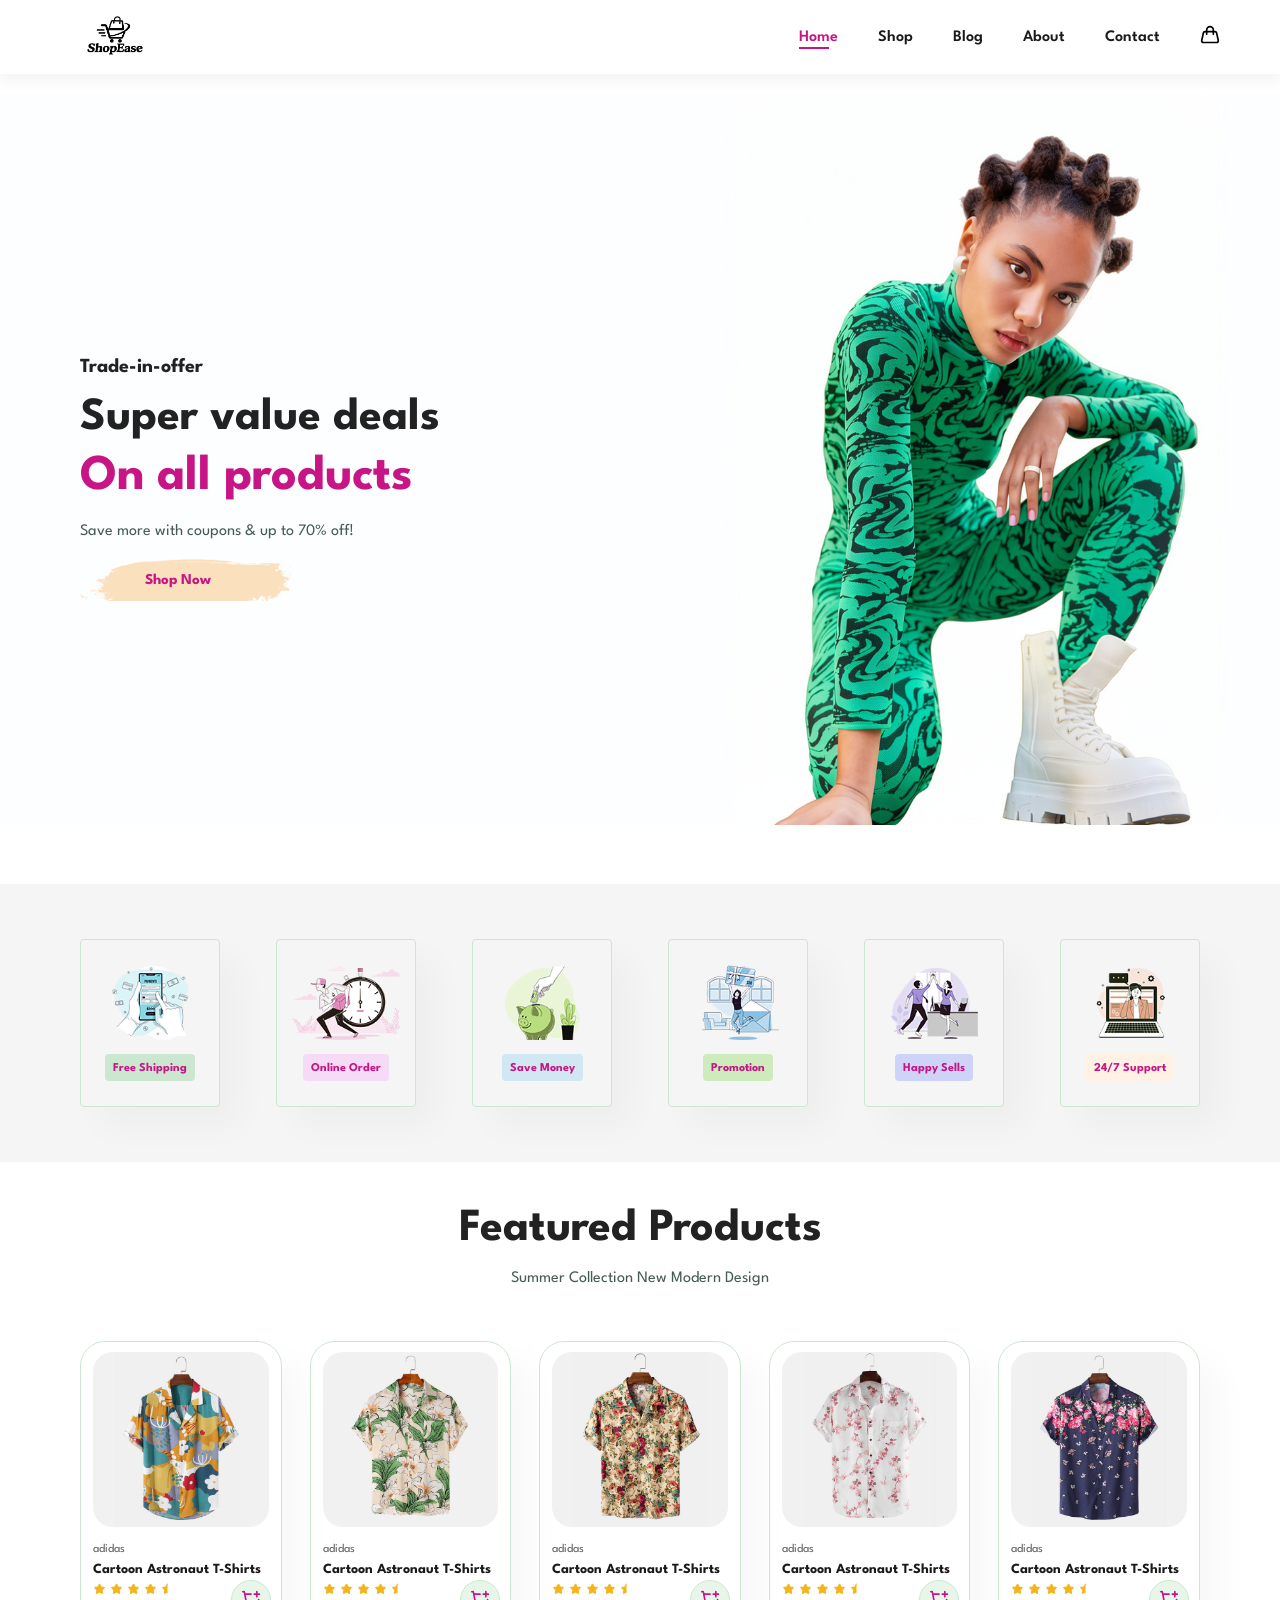
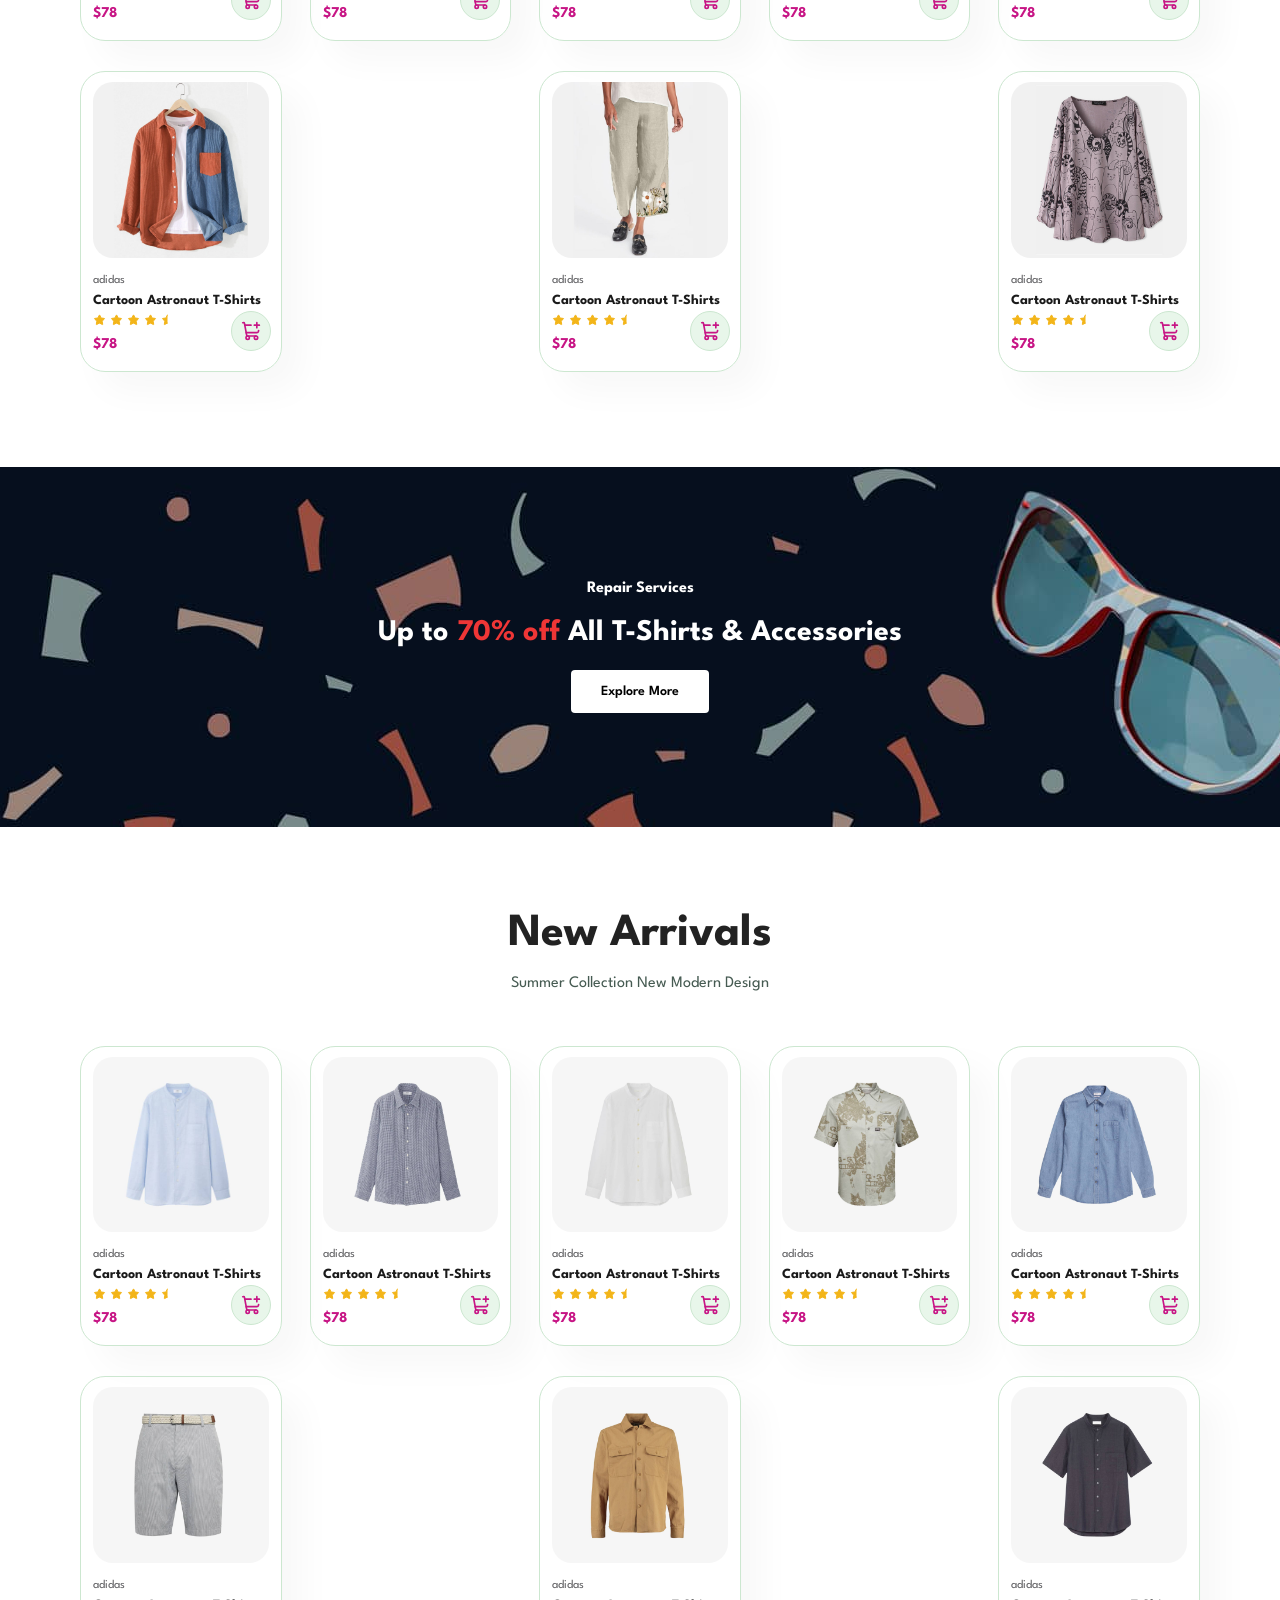
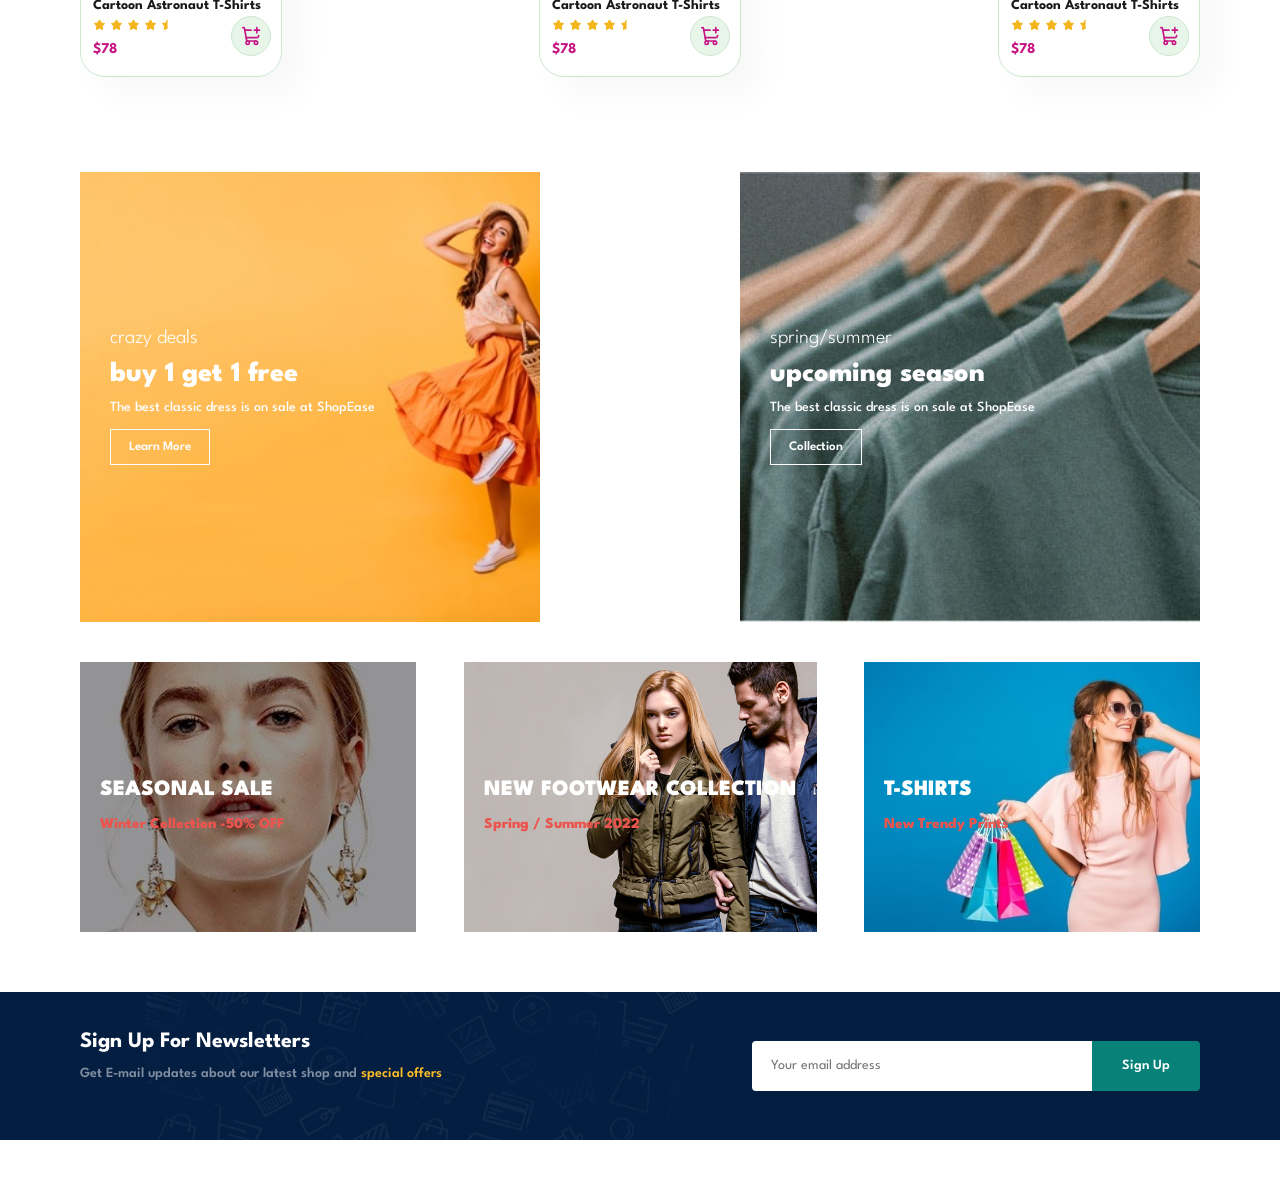
==== index.html @ 49554f3d "Add initial HTML structure, CSS styles, and JavaScript for ShopEase website - Created index.html wit" ====
<!doctype html>
<html lang="en">
  <head>
    <meta charset="UTF-8" />
    <meta http-equiv="X-UA-Compatible" content="IE=edge" />
    <meta name="viewport" content="width=device-width, initial-scale=1.0" />
    <title>ShopEase | Home</title>

    <link rel="stylesheet" href="style.css" />
  </head>

  <body>
    <section id="header">
      <a href="#">
        <img
          src="img/shopease_logo.png"
          width="150"
          height="50"
          class="logo"
          alt="ShopEase"
      /></a>
      <div>
        <ul id="navbar">
          <li><a class="active" href="index.html">Home</a></li>
          <li><a href="shop.html">Shop</a></li>
          <li><a href="blog.html">Blog</a></li>
          <li><a href="about.html">About</a></li>
          <li><a href="contact.html">Contact</a></li>
          <li>
            <a href="cart.html">
              <img
                src="img/icons/handbag.svg"
                width="20"
                height="20"
                alt="cart"
              />
            </a>
          </li>
        </ul>
      </div>
    </section>
    <section id="hero">
      <h4>Trade-in-offer</h4>
      <h2>Super value deals</h2>
      <h1>On all products</h1>
      <p>Save more with coupons & up to 70% off!</p>
      <a href="shop.html"><button>Shop Now</button></a>
    </section>
    <section id="feature" class="section-p1">
      <div class="fe-box">
        <img src="img/features/f1.png" alt="freeShipping" />
        <h6>Free Shipping</h6>
      </div>
      <div class="fe-box">
        <img src="img/features/f2.png" alt="freeShipping" />
        <h6>Online Order</h6>
      </div>
      <div class="fe-box">
        <img src="img/features/f3.png" alt="freeShipping" />
        <h6>Save Money</h6>
      </div>
      <div class="fe-box">
        <img src="img/features/f4.png" alt="freeShipping" />
        <h6>Promotion</h6>
      </div>
      <div class="fe-box">
        <img src="img/features/f5.png" alt="freeShipping" />
        <h6>Happy Sells</h6>
      </div>
      <div class="fe-box">
        <img src="img/features/f6.png" alt="freeShipping" />
        <h6>24/7 Support</h6>
      </div>
    </section>
    <section id="product1" class="section-p1">
      <h2>Featured Products</h2>
      <p>Summer Collection New Modern Design</p>
      <div class="pro-container">
        <div class="pro">
          <img src="img/products/f1.jpg" alt="product1" />
          <div class="des">
            <span>adidas</span>
            <h5>Cartoon Astronaut T-Shirts</h5>
            <div class="star">
              <img src="img/icons/star.svg" alt="star" />
              <img src="img/icons/star.svg" alt="star" />
              <img src="img/icons/star.svg" alt="star" />
              <img src="img/icons/star.svg" alt="star" />
              <img src="img/icons/star-half.svg" alt="star" />
            </div>
            <h4>$78</h4>
          </div>
          <a href="#" class="cart"
            ><img src="img/icons/shopping-cart-plus.svg" alt="bag"
          /></a>
        </div>
        <div class="pro">
          <img src="img/products/f2.jpg" alt="product1" />
          <div class="des">
            <span>adidas</span>
            <h5>Cartoon Astronaut T-Shirts</h5>
            <div class="star">
              <img src="img/icons/star.svg" alt="star" />
              <img src="img/icons/star.svg" alt="star" />
              <img src="img/icons/star.svg" alt="star" />
              <img src="img/icons/star.svg" alt="star" />
              <img src="img/icons/star-half.svg" alt="star" />
            </div>
            <h4>$78</h4>
          </div>
          <a href="#" class="cart"
            ><img src="img/icons/shopping-cart-plus.svg" alt="bag"
          /></a>
        </div>
        <div class="pro">
          <img src="img/products/f3.jpg" alt="product1" />
          <div class="des">
            <span>adidas</span>
            <h5>Cartoon Astronaut T-Shirts</h5>
            <div class="star">
              <img src="img/icons/star.svg" alt="star" />
              <img src="img/icons/star.svg" alt="star" />
              <img src="img/icons/star.svg" alt="star" />
              <img src="img/icons/star.svg" alt="star" />
              <img src="img/icons/star-half.svg" alt="star" />
            </div>
            <h4>$78</h4>
          </div>
          <a href="#" class="cart"
            ><img src="img/icons/shopping-cart-plus.svg" alt="bag"
          /></a>
        </div>
        <div class="pro">
          <img src="img/products/f4.jpg" alt="product1" />
          <div class="des">
            <span>adidas</span>
            <h5>Cartoon Astronaut T-Shirts</h5>
            <div class="star">
              <img src="img/icons/star.svg" alt="star" />
              <img src="img/icons/star.svg" alt="star" />
              <img src="img/icons/star.svg" alt="star" />
              <img src="img/icons/star.svg" alt="star" />
              <img src="img/icons/star-half.svg" alt="star" />
            </div>
            <h4>$78</h4>
          </div>
          <a href="#" class="cart"
            ><img src="img/icons/shopping-cart-plus.svg" alt="bag"
          /></a>
        </div>
        <div class="pro">
          <img src="img/products/f5.jpg" alt="product1" />
          <div class="des">
            <span>adidas</span>
            <h5>Cartoon Astronaut T-Shirts</h5>
            <div class="star">
              <img src="img/icons/star.svg" alt="star" />
              <img src="img/icons/star.svg" alt="star" />
              <img src="img/icons/star.svg" alt="star" />
              <img src="img/icons/star.svg" alt="star" />
              <img src="img/icons/star-half.svg" alt="star" />
            </div>
            <h4>$78</h4>
          </div>
          <a href="#" class="cart"
            ><img src="img/icons/shopping-cart-plus.svg" alt="bag"
          /></a>
        </div>
        <div class="pro">
          <img src="img/products/f6.jpg" alt="product1" />
          <div class="des">
            <span>adidas</span>
            <h5>Cartoon Astronaut T-Shirts</h5>
            <div class="star">
              <img src="img/icons/star.svg" alt="star" />
              <img src="img/icons/star.svg" alt="star" />
              <img src="img/icons/star.svg" alt="star" />
              <img src="img/icons/star.svg" alt="star" />
              <img src="img/icons/star-half.svg" alt="star" />
            </div>
            <h4>$78</h4>
          </div>
          <a href="#" class="cart"
            ><img src="img/icons/shopping-cart-plus.svg" alt="bag"
          /></a>
        </div>
        <div class="pro">
          <img src="img/products/f7.jpg" alt="product1" />
          <div class="des">
            <span>adidas</span>
            <h5>Cartoon Astronaut T-Shirts</h5>
            <div class="star">
              <img src="img/icons/star.svg" alt="star" />
              <img src="img/icons/star.svg" alt="star" />
              <img src="img/icons/star.svg" alt="star" />
              <img src="img/icons/star.svg" alt="star" />
              <img src="img/icons/star-half.svg" alt="star" />
            </div>
            <h4>$78</h4>
          </div>
          <a href="#" class="cart"
            ><img src="img/icons/shopping-cart-plus.svg" alt="bag"
          /></a>
        </div>
        <div class="pro">
          <img src="img/products/f8.jpg" alt="product1" />
          <div class="des">
            <span>adidas</span>
            <h5>Cartoon Astronaut T-Shirts</h5>
            <div class="star">
              <img src="img/icons/star.svg" alt="star" />
              <img src="img/icons/star.svg" alt="star" />
              <img src="img/icons/star.svg" alt="star" />
              <img src="img/icons/star.svg" alt="star" />
              <img src="img/icons/star-half.svg" alt="star" />
            </div>
            <h4>$78</h4>
          </div>
          <a href="#" class="cart"
            ><img src="img/icons/shopping-cart-plus.svg" alt="bag"
          /></a>
        </div>
      </div>
    </section>
    <div id="banner" class="section-m1">
      <h4>Repair Services</h4>
      <h2>Up to <span>70% off</span> All T-Shirts & Accessories</h2>
      <button class="normal">Explore More</button>
    </div>
    <section id="product1" class="section-p1">
      <h2>New Arrivals</h2>
      <p>Summer Collection New Modern Design</p>
      <div class="pro-container">
        <div class="pro">
          <img src="img/products/n1.jpg" alt="product1" />
          <div class="des">
            <span>adidas</span>
            <h5>Cartoon Astronaut T-Shirts</h5>
            <div class="star">
              <img src="img/icons/star.svg" alt="star" />
              <img src="img/icons/star.svg" alt="star" />
              <img src="img/icons/star.svg" alt="star" />
              <img src="img/icons/star.svg" alt="star" />
              <img src="img/icons/star-half.svg" alt="star" />
            </div>
            <h4>$78</h4>
          </div>
          <a href="#" class="cart"
            ><img src="img/icons/shopping-cart-plus.svg" alt="bag"
          /></a>
        </div>
        <div class="pro">
          <img src="img/products/n2.jpg" alt="product1" />
          <div class="des">
            <span>adidas</span>
            <h5>Cartoon Astronaut T-Shirts</h5>
            <div class="star">
              <img src="img/icons/star.svg" alt="star" />
              <img src="img/icons/star.svg" alt="star" />
              <img src="img/icons/star.svg" alt="star" />
              <img src="img/icons/star.svg" alt="star" />
              <img src="img/icons/star-half.svg" alt="star" />
            </div>
            <h4>$78</h4>
          </div>
          <a href="#" class="cart"
            ><img src="img/icons/shopping-cart-plus.svg" alt="bag"
          /></a>
        </div>
        <div class="pro">
          <img src="img/products/n3.jpg" alt="product1" />
          <div class="des">
            <span>adidas</span>
            <h5>Cartoon Astronaut T-Shirts</h5>
            <div class="star">
              <img src="img/icons/star.svg" alt="star" />
              <img src="img/icons/star.svg" alt="star" />
              <img src="img/icons/star.svg" alt="star" />
              <img src="img/icons/star.svg" alt="star" />
              <img src="img/icons/star-half.svg" alt="star" />
            </div>
            <h4>$78</h4>
          </div>
          <a href="#" class="cart"
            ><img src="img/icons/shopping-cart-plus.svg" alt="bag"
          /></a>
        </div>
        <div class="pro">
          <img src="img/products/n4.jpg" alt="product1" />
          <div class="des">
            <span>adidas</span>
            <h5>Cartoon Astronaut T-Shirts</h5>
            <div class="star">
              <img src="img/icons/star.svg" alt="star" />
              <img src="img/icons/star.svg" alt="star" />
              <img src="img/icons/star.svg" alt="star" />
              <img src="img/icons/star.svg" alt="star" />
              <img src="img/icons/star-half.svg" alt="star" />
            </div>
            <h4>$78</h4>
          </div>
          <a href="#" class="cart"
            ><img src="img/icons/shopping-cart-plus.svg" alt="bag"
          /></a>
        </div>
        <div class="pro">
          <img src="img/products/n5.jpg" alt="product1" />
          <div class="des">
            <span>adidas</span>
            <h5>Cartoon Astronaut T-Shirts</h5>
            <div class="star">
              <img src="img/icons/star.svg" alt="star" />
              <img src="img/icons/star.svg" alt="star" />
              <img src="img/icons/star.svg" alt="star" />
              <img src="img/icons/star.svg" alt="star" />
              <img src="img/icons/star-half.svg" alt="star" />
            </div>
            <h4>$78</h4>
          </div>
          <a href="#" class="cart"
            ><img src="img/icons/shopping-cart-plus.svg" alt="bag"
          /></a>
        </div>
        <div class="pro">
          <img src="img/products/n6.jpg" alt="product1" />
          <div class="des">
            <span>adidas</span>
            <h5>Cartoon Astronaut T-Shirts</h5>
            <div class="star">
              <img src="img/icons/star.svg" alt="star" />
              <img src="img/icons/star.svg" alt="star" />
              <img src="img/icons/star.svg" alt="star" />
              <img src="img/icons/star.svg" alt="star" />
              <img src="img/icons/star-half.svg" alt="star" />
            </div>
            <h4>$78</h4>
          </div>
          <a href="#" class="cart"
            ><img src="img/icons/shopping-cart-plus.svg" alt="bag"
          /></a>
        </div>
        <div class="pro">
          <img src="img/products/n7.jpg" alt="product1" />
          <div class="des">
            <span>adidas</span>
            <h5>Cartoon Astronaut T-Shirts</h5>
            <div class="star">
              <img src="img/icons/star.svg" alt="star" />
              <img src="img/icons/star.svg" alt="star" />
              <img src="img/icons/star.svg" alt="star" />
              <img src="img/icons/star.svg" alt="star" />
              <img src="img/icons/star-half.svg" alt="star" />
            </div>
            <h4>$78</h4>
          </div>
          <a href="#" class="cart"
            ><img src="img/icons/shopping-cart-plus.svg" alt="bag"
          /></a>
        </div>
        <div class="pro">
          <img src="img/products/n8.jpg" alt="product1" />
          <div class="des">
            <span>adidas</span>
            <h5>Cartoon Astronaut T-Shirts</h5>
            <div class="star">
              <img src="img/icons/star.svg" alt="star" />
              <img src="img/icons/star.svg" alt="star" />
              <img src="img/icons/star.svg" alt="star" />
              <img src="img/icons/star.svg" alt="star" />
              <img src="img/icons/star-half.svg" alt="star" />
            </div>
            <h4>$78</h4>
          </div>
          <a href="#" class="cart"
            ><img src="img/icons/shopping-cart-plus.svg" alt="bag"
          /></a>
        </div>
      </div>
    </section>
    <section id="sm-banner" class="section-p1">
      <div class="banner-box">
        <h4>crazy deals</h4>
        <h2>buy 1 get 1 free</h2>
        <span>The best classic dress is on sale at ShopEase</span>
        <button class="outline">Learn More</button>
      </div>
      <div class="banner-box banner-box2">
        <h4>spring/summer</h4>
        <h2>upcoming season</h2>
        <span>The best classic dress is on sale at ShopEase</span>
        <button class="outline">Collection</button>
      </div>
    </section>
    <section id="banner3">
      <div class="banner-box">
        <h2>SEASONAL SALE</h2>
        <h3>Winter Collection -50% OFF</h3>
      </div>
      <div class="banner-box banner-box2">
        <h2>NEW FOOTWEAR COLLECTION</h2>
        <h3>Spring / Summer 2022</h3>
      </div>
      <div class="banner-box banner-box3">
        <h2>T-SHIRTS</h2>
        <h3>New Trendy Prints</h3>
      </div>
    </section>
    <section id="newsletter" class="section-p1 section-m1">
      <div class="newstext">
        <h4>Sign Up For Newsletters</h4>
        <p>
          Get E-mail updates about our latest shop and
          <span>special offers</span>
        </p>
      </div>
      <div class="form">
        <input type="text" placeholder="Your email address" />
        <button class="normal">Sign Up</button>
      </div>
    </section>

    <script src="script.js"></script>
  </body>
</html>
---- style.css ----
@font-face {
  font-family: 'League Spartan';
  src: url('fonts/LeagueSpartan-VariableFont_wght.ttf') format('truetype');
  font-weight: 100 900;
  font-style: normal;
  font-display: swap;
}
* {
  margin: 0;
  padding: 0;
  box-sizing: border-box;
  font-family: 'League Spartan', Arial, sans-serif;
}

html {
  scroll-behavior: smooth;
}

/* Global Styles */

h1 {
  font-size: 50px;
  line-height: 64px;
  color: #222;
}

h2 {
  font-size: 46px;
  line-height: 54px;
  color: #222;
}

h4 {
  font-size: 20px;
  color: #222;
}

h6 {
  font-weight: 700;
  font-size: 12px;
}

p {
  font-size: 16px;
  color: #465b52;
  margin: 15px 0 20px 0;
}

.section-p1 {
  padding: 40px 80px;
}

.section-m1 {
  margin: 40px 0;
}
button.normal {
  font-size: 14px;
  font-weight: 600;
  padding: 15px 30px;
  color: #000;
  background-color: #fff;
  border-radius: 4px;
  cursor: pointer;
  border: none;
  outline: none;
  transition: 0.2s;
}

button.outline {
  font-size: 13px;
  font-weight: 600;
  padding: 11px 18px;
  color: #fff;
  background-color: transparent;
  cursor: pointer;
  border: 1px solid #fff;
  outline: none;
  transition: 0.2s;
}

body {
  width: 100%;
}
/* Header Start */

#header {
  display: flex;
  align-items: center;
  justify-content: space-between;
  padding: 10px 40px;
  background: #fff;
  box-shadow: 0 5px 15px rgba(0, 0, 0, 0.06);
  z-index: 99;
  position: sticky;
  top: 0;
  left: 0;
}

#navbar {
  display: flex;
  align-items: center;
  justify-content: center;
}

#navbar li {
  list-style: none;
  padding: 0 20px;
  position: relative;
}

#navbar li a {
  text-decoration: none;
  font-size: 16px;
  font-weight: 600;
  color: #1a1a1a;
  transition: 0.3s ease;
}

#navbar li a:hover,
#navbar li a.active {
  color: #c71585;
}

#navbar li a.active::after,
#navbar li a:hover::after {
  content: '';
  width: 30px;
  height: 2px;
  background: #c71585;
  position: absolute;
  bottom: -4px;
  left: 20px;
}

/* Home Page */
#hero {
  background-image: url('img/hero1.png');
  height: 90vh;
  width: 100%;
  background-size: contain;
  background-repeat: no-repeat;
  background-position: top 25% right 30%;
  padding: 0 80px;
  display: flex;
  align-items: flex-start;
  justify-content: center;
  flex-direction: column;
}
#hero h4 {
  padding-bottom: 15px;
}
#hero h1 {
  color: #c71585;
}
#hero button {
  border: 0;
  background-image: url('img/button.png');
  background-color: transparent;
  color: #c71585;
  padding: 14px 80px 14px 65px;
  background-repeat: no-repeat;
  cursor: pointer;
  font-weight: 700;
  font-size: 15px;
}
#feature {
  background-color: whitesmoke;
  display: flex;
  align-items: center;
  justify-content: space-between;
  flex-wrap: wrap;
}

#feature .fe-box {
  width: 140px;
  text-align: center;
  padding: 25px 15px;
  box-shadow: 20px 20px 34px rgba(0, 0, 0, 0.03);
  border: 1px solid #cce7d0;
  border-radius: 4px;
  margin: 15px 0;
}
#feature .fe-box:hover {
  box-shadow: 10px 10px 54px rgba(70, 62, 221, 0.1);
}
#feature .fe-box h6 {
  display: inline-block;
  padding: 9px 8px 6px 8px;
  line-height: 1;
  border-radius: 4px;
  color: #c71585;
  background-color: #cce7d0;
}
#feature .fe-box:nth-child(2) h6 {
  background-color: #f6dbf6;
}
#feature .fe-box:nth-child(3) h6 {
  background-color: #d1e8f2;
}
#feature .fe-box:nth-child(4) h6 {
  background-color: #cdebbc;
}
#feature .fe-box:nth-child(5) h6 {
  background-color: #cdd4f8;
}
#feature .fe-box:nth-child(6) h6 {
  background-color: #fff2e5;
}
#feature .fe-box img {
  width: 100%;
  margin-bottom: 10px;
}

#product1 {
  text-align: center;
}
#product1 .pro-container {
  display: flex;
  justify-content: space-between;
  flex-wrap: wrap;
  padding-top: 20px;
}
#product1 .pro {
  position: relative;
  width: 18%;
  min-width: 200px;
  padding: 10px 12px;
  border: 1px solid #cce7d0;
  border-radius: 25px;
  cursor: pointer;
  box-shadow: 20px 20px 34px rgba(0, 0, 0, 0.03);
  margin: 15px 0;
  transition: 0.2s ease;
}
#product1 .pro:hover {
  box-shadow: 20px 20px 34px rgba(0, 0, 0, 0.06);
}
#product1 .pro > img {
  width: 100%;
  border-radius: 20px;
}
#product1 .pro .des {
  text-align: start;
  padding: 10px 0;
}
#product1 .pro .des span {
  color: #606063;
  font-size: 12px;
}
#product1 .pro .des h5 {
  padding: 7px 0;
  font-size: 14px;
  color: #1a1a1a;
}
#product1 .pro .des .star img {
  width: 13px;
  height: 12px;
}
#product1 .pro .des h4 {
  padding-top: 7px;
  font-size: 15px;
  font-weight: 700;
  color: #c71585;
}
#product1 .pro .cart {
  width: 40px;
  height: 40px;
  border-radius: 50%;
  background-color: #e8f6ea;
  border: 1px solid #cce7d0;
  display: flex;
  align-items: center;
  justify-content: center;
  position: absolute;
  bottom: 20px;
  right: 10px;
}

#product1 .pro > a img {
  width: 20px;
  height: 20px;
}

#banner {
  display: flex;
  flex-direction: column;
  justify-content: center;
  align-items: center;
  text-align: center;
  background-image: url('img/banner/b2.jpg');
  width: 100%;
  height: 40vh;
  background-size: cover;
  background-position: center;
}
#banner h4 {
  color: #fff;
  font-size: 16px;
}
#banner h2 {
  color: #fff;
  font-size: 30px;
  padding: 10px 0;
}
#banner h2 span {
  color: #ef3636;
}
#banner button:hover {
  background-color: #c71585;
  color: #fff;
}
#sm-banner {
  display: flex;
  justify-content: space-between;
  flex-wrap: wrap;
}
#sm-banner .banner-box {
  display: flex;
  flex-direction: column;
  justify-content: center;
  align-items: flex-start;
  background-image: url('img/banner/b17.jpg');
  min-width: 460px;
  height: 50vh;
  background-size: cover;
  background-position: center;
  padding: 30px;
}
#sm-banner .banner-box2 {
  background-image: url('img/banner/b10.jpg');
}
#sm-banner h4 {
  color: #fff;
  font-size: 20px;
  font-weight: 300;
}
#sm-banner h2 {
  color: #fff;
  font-size: 28px;
  font-weight: 800;
}
#sm-banner span {
  color: #fff;
  font-size: 14px;
  font-weight: 500;
  padding-bottom: 15px;
}
#sm-banner .banner-box:hover button {
  background-color: #c71585;
  border: 1px solid #c71585;
}
#banner3 {
  display: flex;
  justify-content: space-between;
  flex-wrap: wrap;
  padding: 0 80px;
}
#banner3 .banner-box {
  display: flex;
  flex-direction: column;
  justify-content: center;
  align-items: flex-start;
  background-image: url('img/banner/b7.jpg');
  min-width: 30%;
  height: 30vh;
  background-size: cover;
  background-position: center;
  padding: 20px;
  margin-bottom: 20px;
}
#banner3 .banner-box2 {
  background-image: url('img/banner/b4.jpg');
}
#banner3 .banner-box3 {
  background-image: url('img/banner/b18.jpg');
}
#banner3 h2 {
  color: #fff;
  font-weight: 900;
  font-size: 22px;
}
#banner3 h3 {
  color: #ec544e;
  font-weight: 800;
  font-size: 15px;
}

#newsletter {
  display: flex;
  justify-content: space-between;
  flex-wrap: wrap;
  align-items: center;
  background-image: url('img/banner/b14.png');
  background-repeat: no-repeat;
  background-position: 20% 30%;
  background-color: #041e42;
}
#newsletter h4 {
  color: #fff;
  font-size: 22px;
  font-weight: 700;
}
#newsletter p {
  color: #818ea0;
  font-size: 14px;
  font-weight: 600;
}

#newsletter p span {
  color: #ffbd27;
}
#newsletter .form {
  display: flex;
  width: 40%;
}
#newsletter input {
  height: 3.125rem;
  padding: 0 1.25em;
  font-size: 14px;
  width: 100%;
  border: 1px solid transparent;
  border-radius: 4px;
  outline: none;
  border-top-right-radius: 0;
  border-bottom-right-radius: 0;
}
#newsletter button {
  background-color: #088178;
  color: #fff;
  white-space: nowrap;
  border-top-left-radius: 0;
  border-bottom-left-radius: 0;
}
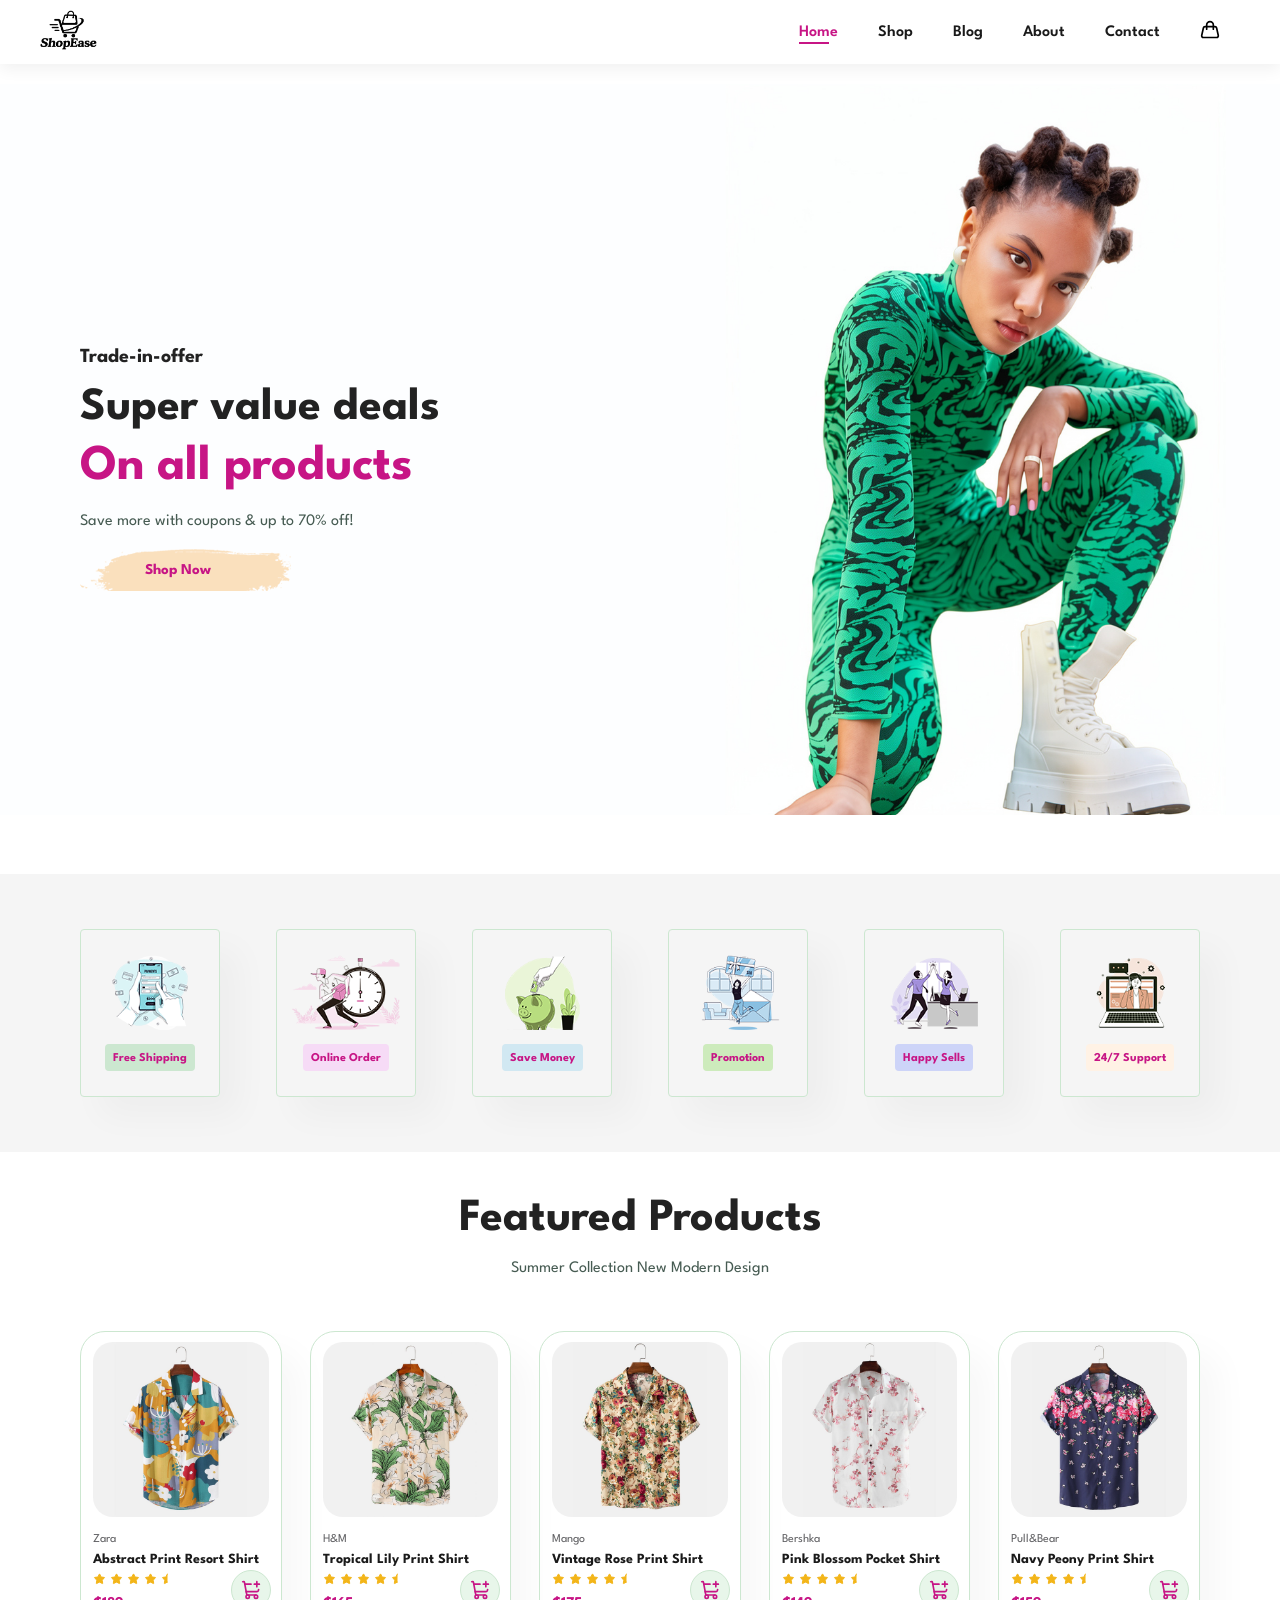
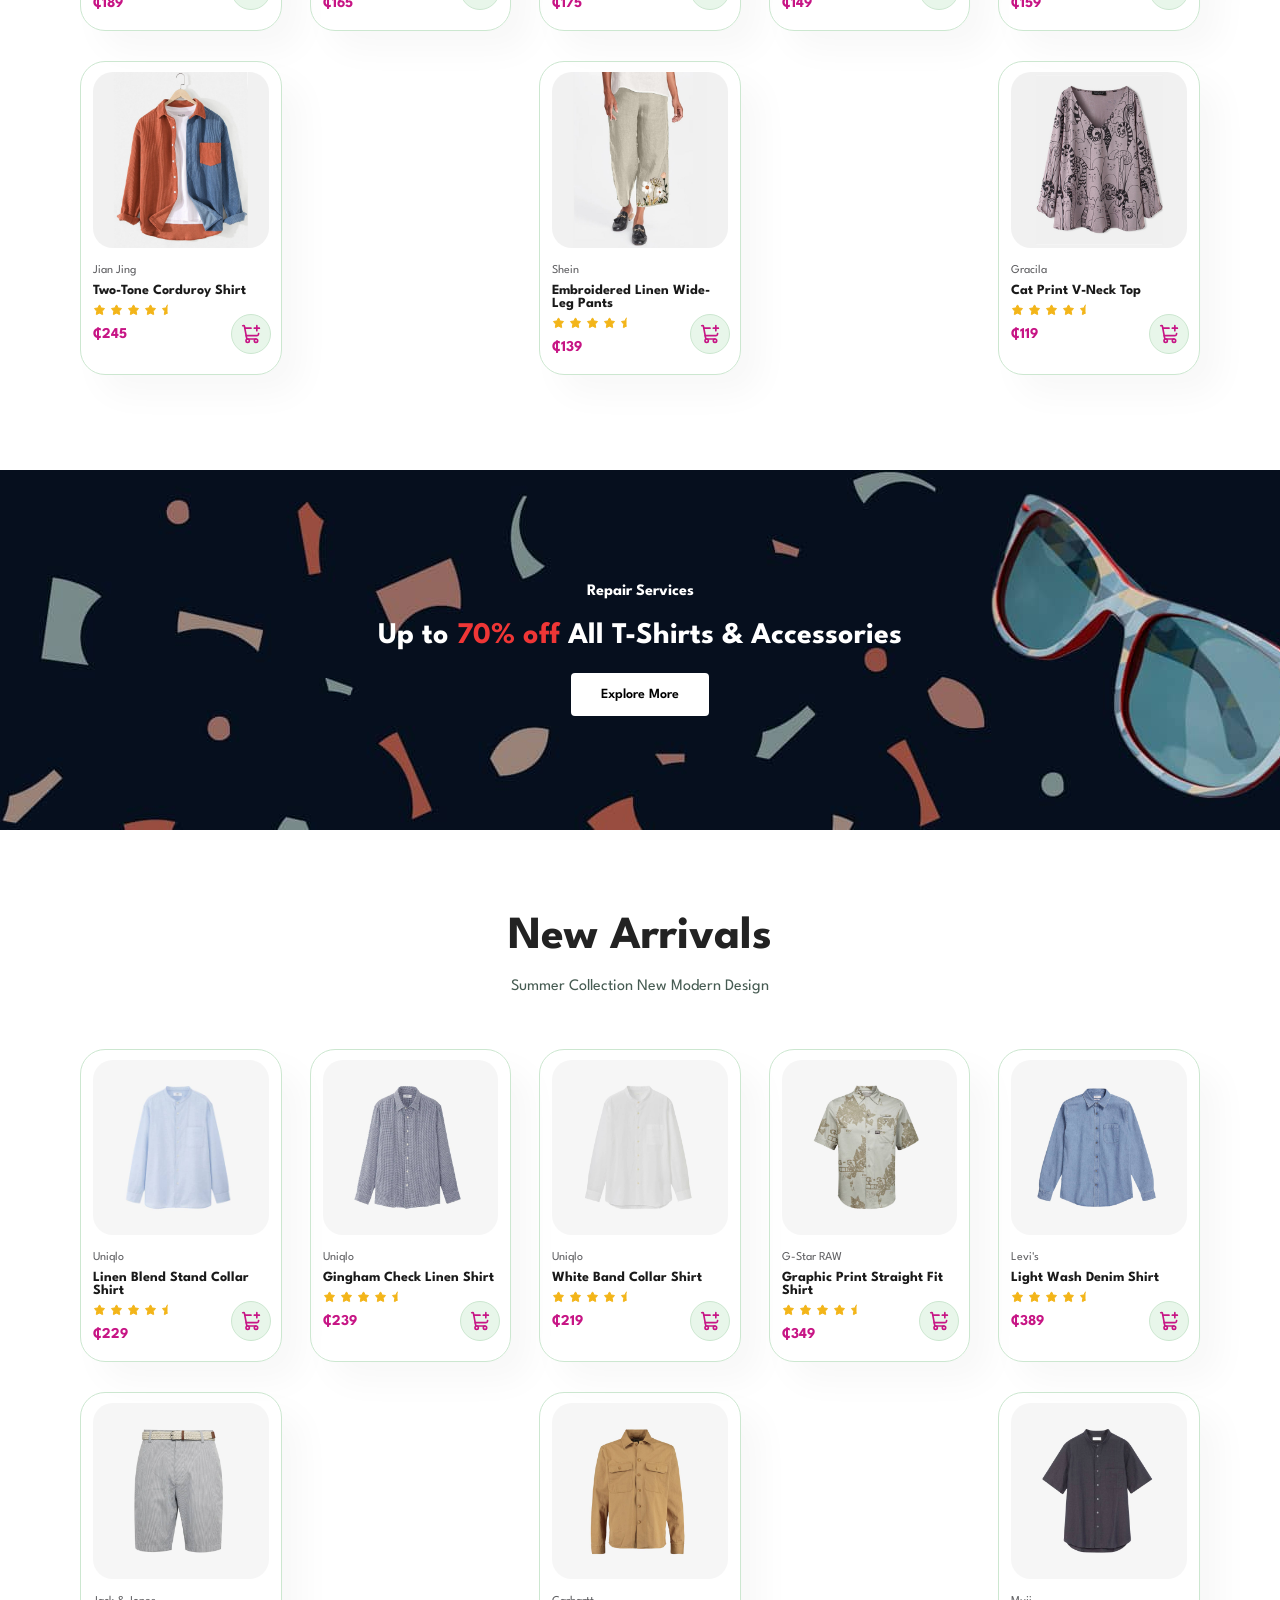
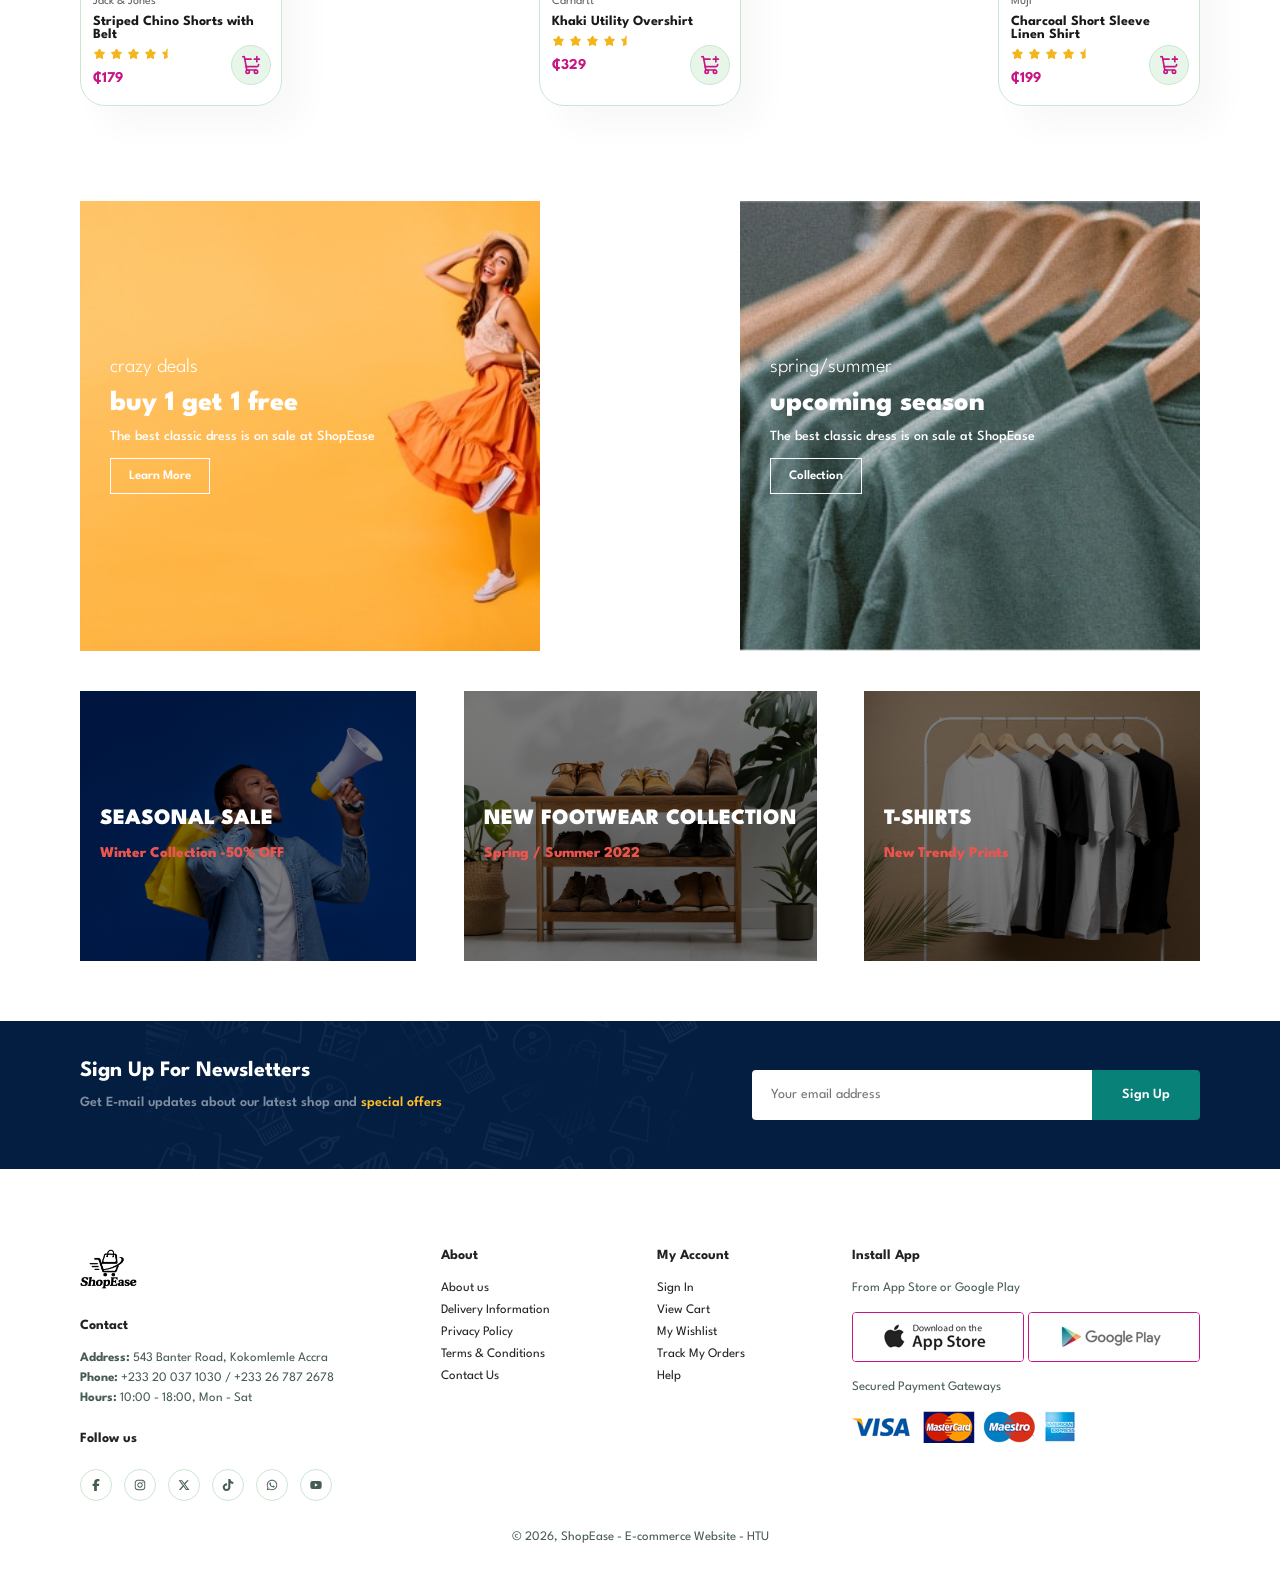
==== commit eed4b646: "Update website assets and footer layout - Replaced the logo image with a new version. - Updated prod" ====
--- a/index.html
+++ b/index.html
@@ -14,8 +14,8 @@
       <a href="#">
         <img
           src="img/shopease_logo.png"
-          width="150"
-          height="50"
+          width="57"
+          height="40"
           class="logo"
           alt="ShopEase"
       /></a>
@@ -77,144 +77,144 @@
       <p>Summer Collection New Modern Design</p>
       <div class="pro-container">
         <div class="pro">
-          <img src="img/products/f1.jpg" alt="product1" />
-          <div class="des">
-            <span>adidas</span>
-            <h5>Cartoon Astronaut T-Shirts</h5>
-            <div class="star">
-              <img src="img/icons/star.svg" alt="star" />
-              <img src="img/icons/star.svg" alt="star" />
-              <img src="img/icons/star.svg" alt="star" />
-              <img src="img/icons/star.svg" alt="star" />
-              <img src="img/icons/star-half.svg" alt="star" />
-            </div>
-            <h4>$78</h4>
-          </div>
-          <a href="#" class="cart"
-            ><img src="img/icons/shopping-cart-plus.svg" alt="bag"
-          /></a>
-        </div>
-        <div class="pro">
-          <img src="img/products/f2.jpg" alt="product1" />
-          <div class="des">
-            <span>adidas</span>
-            <h5>Cartoon Astronaut T-Shirts</h5>
-            <div class="star">
-              <img src="img/icons/star.svg" alt="star" />
-              <img src="img/icons/star.svg" alt="star" />
-              <img src="img/icons/star.svg" alt="star" />
-              <img src="img/icons/star.svg" alt="star" />
-              <img src="img/icons/star-half.svg" alt="star" />
-            </div>
-            <h4>$78</h4>
-          </div>
-          <a href="#" class="cart"
-            ><img src="img/icons/shopping-cart-plus.svg" alt="bag"
-          /></a>
-        </div>
-        <div class="pro">
-          <img src="img/products/f3.jpg" alt="product1" />
-          <div class="des">
-            <span>adidas</span>
-            <h5>Cartoon Astronaut T-Shirts</h5>
-            <div class="star">
-              <img src="img/icons/star.svg" alt="star" />
-              <img src="img/icons/star.svg" alt="star" />
-              <img src="img/icons/star.svg" alt="star" />
-              <img src="img/icons/star.svg" alt="star" />
-              <img src="img/icons/star-half.svg" alt="star" />
-            </div>
-            <h4>$78</h4>
-          </div>
-          <a href="#" class="cart"
-            ><img src="img/icons/shopping-cart-plus.svg" alt="bag"
-          /></a>
-        </div>
-        <div class="pro">
-          <img src="img/products/f4.jpg" alt="product1" />
-          <div class="des">
-            <span>adidas</span>
-            <h5>Cartoon Astronaut T-Shirts</h5>
-            <div class="star">
-              <img src="img/icons/star.svg" alt="star" />
-              <img src="img/icons/star.svg" alt="star" />
-              <img src="img/icons/star.svg" alt="star" />
-              <img src="img/icons/star.svg" alt="star" />
-              <img src="img/icons/star-half.svg" alt="star" />
-            </div>
-            <h4>$78</h4>
-          </div>
-          <a href="#" class="cart"
-            ><img src="img/icons/shopping-cart-plus.svg" alt="bag"
-          /></a>
-        </div>
-        <div class="pro">
-          <img src="img/products/f5.jpg" alt="product1" />
-          <div class="des">
-            <span>adidas</span>
-            <h5>Cartoon Astronaut T-Shirts</h5>
-            <div class="star">
-              <img src="img/icons/star.svg" alt="star" />
-              <img src="img/icons/star.svg" alt="star" />
-              <img src="img/icons/star.svg" alt="star" />
-              <img src="img/icons/star.svg" alt="star" />
-              <img src="img/icons/star-half.svg" alt="star" />
-            </div>
-            <h4>$78</h4>
-          </div>
-          <a href="#" class="cart"
-            ><img src="img/icons/shopping-cart-plus.svg" alt="bag"
-          /></a>
-        </div>
-        <div class="pro">
-          <img src="img/products/f6.jpg" alt="product1" />
-          <div class="des">
-            <span>adidas</span>
-            <h5>Cartoon Astronaut T-Shirts</h5>
-            <div class="star">
-              <img src="img/icons/star.svg" alt="star" />
-              <img src="img/icons/star.svg" alt="star" />
-              <img src="img/icons/star.svg" alt="star" />
-              <img src="img/icons/star.svg" alt="star" />
-              <img src="img/icons/star-half.svg" alt="star" />
-            </div>
-            <h4>$78</h4>
-          </div>
-          <a href="#" class="cart"
-            ><img src="img/icons/shopping-cart-plus.svg" alt="bag"
-          /></a>
-        </div>
-        <div class="pro">
-          <img src="img/products/f7.jpg" alt="product1" />
-          <div class="des">
-            <span>adidas</span>
-            <h5>Cartoon Astronaut T-Shirts</h5>
-            <div class="star">
-              <img src="img/icons/star.svg" alt="star" />
-              <img src="img/icons/star.svg" alt="star" />
-              <img src="img/icons/star.svg" alt="star" />
-              <img src="img/icons/star.svg" alt="star" />
-              <img src="img/icons/star-half.svg" alt="star" />
-            </div>
-            <h4>$78</h4>
-          </div>
-          <a href="#" class="cart"
-            ><img src="img/icons/shopping-cart-plus.svg" alt="bag"
-          /></a>
-        </div>
-        <div class="pro">
-          <img src="img/products/f8.jpg" alt="product1" />
-          <div class="des">
-            <span>adidas</span>
-            <h5>Cartoon Astronaut T-Shirts</h5>
-            <div class="star">
-              <img src="img/icons/star.svg" alt="star" />
-              <img src="img/icons/star.svg" alt="star" />
-              <img src="img/icons/star.svg" alt="star" />
-              <img src="img/icons/star.svg" alt="star" />
-              <img src="img/icons/star-half.svg" alt="star" />
-            </div>
-            <h4>$78</h4>
+          <img src="img/products/f1.jpg" alt="Abstract Print Resort Shirt" />
+          <div class="des">
+            <span>Zara</span>
+            <h5>Abstract Print Resort Shirt</h5>
+            <div class="star">
+              <img src="img/icons/star.svg" alt="star" />
+              <img src="img/icons/star.svg" alt="star" />
+              <img src="img/icons/star.svg" alt="star" />
+              <img src="img/icons/star.svg" alt="star" />
+              <img src="img/icons/star-half.svg" alt="star" />
+            </div>
+            <h4>₵189</h4>
+          </div>
+          <a href="#" class="cart"
+            ><img src="img/icons/shopping-cart-plus.svg" alt="bag"
+          /></a>
+        </div>
+        <div class="pro">
+          <img src="img/products/f2.jpg" alt="Tropical Lily Print Shirt" />
+          <div class="des">
+            <span>H&amp;M</span>
+            <h5>Tropical Lily Print Shirt</h5>
+            <div class="star">
+              <img src="img/icons/star.svg" alt="star" />
+              <img src="img/icons/star.svg" alt="star" />
+              <img src="img/icons/star.svg" alt="star" />
+              <img src="img/icons/star.svg" alt="star" />
+              <img src="img/icons/star-half.svg" alt="star" />
+            </div>
+            <h4>₵165</h4>
+          </div>
+          <a href="#" class="cart"
+            ><img src="img/icons/shopping-cart-plus.svg" alt="bag"
+          /></a>
+        </div>
+        <div class="pro">
+          <img src="img/products/f3.jpg" alt="Vintage Rose Print Shirt" />
+          <div class="des">
+            <span>Mango</span>
+            <h5>Vintage Rose Print Shirt</h5>
+            <div class="star">
+              <img src="img/icons/star.svg" alt="star" />
+              <img src="img/icons/star.svg" alt="star" />
+              <img src="img/icons/star.svg" alt="star" />
+              <img src="img/icons/star.svg" alt="star" />
+              <img src="img/icons/star-half.svg" alt="star" />
+            </div>
+            <h4>₵175</h4>
+          </div>
+          <a href="#" class="cart"
+            ><img src="img/icons/shopping-cart-plus.svg" alt="bag"
+          /></a>
+        </div>
+        <div class="pro">
+          <img src="img/products/f4.jpg" alt="Pink Blossom Pocket Shirt" />
+          <div class="des">
+            <span>Bershka</span>
+            <h5>Pink Blossom Pocket Shirt</h5>
+            <div class="star">
+              <img src="img/icons/star.svg" alt="star" />
+              <img src="img/icons/star.svg" alt="star" />
+              <img src="img/icons/star.svg" alt="star" />
+              <img src="img/icons/star.svg" alt="star" />
+              <img src="img/icons/star-half.svg" alt="star" />
+            </div>
+            <h4>₵149</h4>
+          </div>
+          <a href="#" class="cart"
+            ><img src="img/icons/shopping-cart-plus.svg" alt="bag"
+          /></a>
+        </div>
+        <div class="pro">
+          <img src="img/products/f5.jpg" alt="Navy Peony Print Shirt" />
+          <div class="des">
+            <span>Pull&amp;Bear</span>
+            <h5>Navy Peony Print Shirt</h5>
+            <div class="star">
+              <img src="img/icons/star.svg" alt="star" />
+              <img src="img/icons/star.svg" alt="star" />
+              <img src="img/icons/star.svg" alt="star" />
+              <img src="img/icons/star.svg" alt="star" />
+              <img src="img/icons/star-half.svg" alt="star" />
+            </div>
+            <h4>₵159</h4>
+          </div>
+          <a href="#" class="cart"
+            ><img src="img/icons/shopping-cart-plus.svg" alt="bag"
+          /></a>
+        </div>
+        <div class="pro">
+          <img src="img/products/f6.jpg" alt="Two-Tone Corduroy Shirt" />
+          <div class="des">
+            <span>Jian Jing</span>
+            <h5>Two-Tone Corduroy Shirt</h5>
+            <div class="star">
+              <img src="img/icons/star.svg" alt="star" />
+              <img src="img/icons/star.svg" alt="star" />
+              <img src="img/icons/star.svg" alt="star" />
+              <img src="img/icons/star.svg" alt="star" />
+              <img src="img/icons/star-half.svg" alt="star" />
+            </div>
+            <h4>₵245</h4>
+          </div>
+          <a href="#" class="cart"
+            ><img src="img/icons/shopping-cart-plus.svg" alt="bag"
+          /></a>
+        </div>
+        <div class="pro">
+          <img src="img/products/f7.jpg" alt="Embroidered Linen Wide-Leg Pants" />
+          <div class="des">
+            <span>Shein</span>
+            <h5>Embroidered Linen Wide-Leg Pants</h5>
+            <div class="star">
+              <img src="img/icons/star.svg" alt="star" />
+              <img src="img/icons/star.svg" alt="star" />
+              <img src="img/icons/star.svg" alt="star" />
+              <img src="img/icons/star.svg" alt="star" />
+              <img src="img/icons/star-half.svg" alt="star" />
+            </div>
+            <h4>₵139</h4>
+          </div>
+          <a href="#" class="cart"
+            ><img src="img/icons/shopping-cart-plus.svg" alt="bag"
+          /></a>
+        </div>
+        <div class="pro">
+          <img src="img/products/f8.jpg" alt="Cat Print V-Neck Top" />
+          <div class="des">
+            <span>Gracila</span>
+            <h5>Cat Print V-Neck Top</h5>
+            <div class="star">
+              <img src="img/icons/star.svg" alt="star" />
+              <img src="img/icons/star.svg" alt="star" />
+              <img src="img/icons/star.svg" alt="star" />
+              <img src="img/icons/star.svg" alt="star" />
+              <img src="img/icons/star-half.svg" alt="star" />
+            </div>
+            <h4>₵119</h4>
           </div>
           <a href="#" class="cart"
             ><img src="img/icons/shopping-cart-plus.svg" alt="bag"
@@ -232,144 +232,144 @@
       <p>Summer Collection New Modern Design</p>
       <div class="pro-container">
         <div class="pro">
-          <img src="img/products/n1.jpg" alt="product1" />
-          <div class="des">
-            <span>adidas</span>
-            <h5>Cartoon Astronaut T-Shirts</h5>
-            <div class="star">
-              <img src="img/icons/star.svg" alt="star" />
-              <img src="img/icons/star.svg" alt="star" />
-              <img src="img/icons/star.svg" alt="star" />
-              <img src="img/icons/star.svg" alt="star" />
-              <img src="img/icons/star-half.svg" alt="star" />
-            </div>
-            <h4>$78</h4>
-          </div>
-          <a href="#" class="cart"
-            ><img src="img/icons/shopping-cart-plus.svg" alt="bag"
-          /></a>
-        </div>
-        <div class="pro">
-          <img src="img/products/n2.jpg" alt="product1" />
-          <div class="des">
-            <span>adidas</span>
-            <h5>Cartoon Astronaut T-Shirts</h5>
-            <div class="star">
-              <img src="img/icons/star.svg" alt="star" />
-              <img src="img/icons/star.svg" alt="star" />
-              <img src="img/icons/star.svg" alt="star" />
-              <img src="img/icons/star.svg" alt="star" />
-              <img src="img/icons/star-half.svg" alt="star" />
-            </div>
-            <h4>$78</h4>
-          </div>
-          <a href="#" class="cart"
-            ><img src="img/icons/shopping-cart-plus.svg" alt="bag"
-          /></a>
-        </div>
-        <div class="pro">
-          <img src="img/products/n3.jpg" alt="product1" />
-          <div class="des">
-            <span>adidas</span>
-            <h5>Cartoon Astronaut T-Shirts</h5>
-            <div class="star">
-              <img src="img/icons/star.svg" alt="star" />
-              <img src="img/icons/star.svg" alt="star" />
-              <img src="img/icons/star.svg" alt="star" />
-              <img src="img/icons/star.svg" alt="star" />
-              <img src="img/icons/star-half.svg" alt="star" />
-            </div>
-            <h4>$78</h4>
-          </div>
-          <a href="#" class="cart"
-            ><img src="img/icons/shopping-cart-plus.svg" alt="bag"
-          /></a>
-        </div>
-        <div class="pro">
-          <img src="img/products/n4.jpg" alt="product1" />
-          <div class="des">
-            <span>adidas</span>
-            <h5>Cartoon Astronaut T-Shirts</h5>
-            <div class="star">
-              <img src="img/icons/star.svg" alt="star" />
-              <img src="img/icons/star.svg" alt="star" />
-              <img src="img/icons/star.svg" alt="star" />
-              <img src="img/icons/star.svg" alt="star" />
-              <img src="img/icons/star-half.svg" alt="star" />
-            </div>
-            <h4>$78</h4>
-          </div>
-          <a href="#" class="cart"
-            ><img src="img/icons/shopping-cart-plus.svg" alt="bag"
-          /></a>
-        </div>
-        <div class="pro">
-          <img src="img/products/n5.jpg" alt="product1" />
-          <div class="des">
-            <span>adidas</span>
-            <h5>Cartoon Astronaut T-Shirts</h5>
-            <div class="star">
-              <img src="img/icons/star.svg" alt="star" />
-              <img src="img/icons/star.svg" alt="star" />
-              <img src="img/icons/star.svg" alt="star" />
-              <img src="img/icons/star.svg" alt="star" />
-              <img src="img/icons/star-half.svg" alt="star" />
-            </div>
-            <h4>$78</h4>
-          </div>
-          <a href="#" class="cart"
-            ><img src="img/icons/shopping-cart-plus.svg" alt="bag"
-          /></a>
-        </div>
-        <div class="pro">
-          <img src="img/products/n6.jpg" alt="product1" />
-          <div class="des">
-            <span>adidas</span>
-            <h5>Cartoon Astronaut T-Shirts</h5>
-            <div class="star">
-              <img src="img/icons/star.svg" alt="star" />
-              <img src="img/icons/star.svg" alt="star" />
-              <img src="img/icons/star.svg" alt="star" />
-              <img src="img/icons/star.svg" alt="star" />
-              <img src="img/icons/star-half.svg" alt="star" />
-            </div>
-            <h4>$78</h4>
-          </div>
-          <a href="#" class="cart"
-            ><img src="img/icons/shopping-cart-plus.svg" alt="bag"
-          /></a>
-        </div>
-        <div class="pro">
-          <img src="img/products/n7.jpg" alt="product1" />
-          <div class="des">
-            <span>adidas</span>
-            <h5>Cartoon Astronaut T-Shirts</h5>
-            <div class="star">
-              <img src="img/icons/star.svg" alt="star" />
-              <img src="img/icons/star.svg" alt="star" />
-              <img src="img/icons/star.svg" alt="star" />
-              <img src="img/icons/star.svg" alt="star" />
-              <img src="img/icons/star-half.svg" alt="star" />
-            </div>
-            <h4>$78</h4>
-          </div>
-          <a href="#" class="cart"
-            ><img src="img/icons/shopping-cart-plus.svg" alt="bag"
-          /></a>
-        </div>
-        <div class="pro">
-          <img src="img/products/n8.jpg" alt="product1" />
-          <div class="des">
-            <span>adidas</span>
-            <h5>Cartoon Astronaut T-Shirts</h5>
-            <div class="star">
-              <img src="img/icons/star.svg" alt="star" />
-              <img src="img/icons/star.svg" alt="star" />
-              <img src="img/icons/star.svg" alt="star" />
-              <img src="img/icons/star.svg" alt="star" />
-              <img src="img/icons/star-half.svg" alt="star" />
-            </div>
-            <h4>$78</h4>
+          <img src="img/products/n1.jpg" alt="Linen Blend Stand Collar Shirt" />
+          <div class="des">
+            <span>Uniqlo</span>
+            <h5>Linen Blend Stand Collar Shirt</h5>
+            <div class="star">
+              <img src="img/icons/star.svg" alt="star" />
+              <img src="img/icons/star.svg" alt="star" />
+              <img src="img/icons/star.svg" alt="star" />
+              <img src="img/icons/star.svg" alt="star" />
+              <img src="img/icons/star-half.svg" alt="star" />
+            </div>
+            <h4>₵229</h4>
+          </div>
+          <a href="#" class="cart"
+            ><img src="img/icons/shopping-cart-plus.svg" alt="bag"
+          /></a>
+        </div>
+        <div class="pro">
+          <img src="img/products/n2.jpg" alt="Gingham Check Linen Shirt" />
+          <div class="des">
+            <span>Uniqlo</span>
+            <h5>Gingham Check Linen Shirt</h5>
+            <div class="star">
+              <img src="img/icons/star.svg" alt="star" />
+              <img src="img/icons/star.svg" alt="star" />
+              <img src="img/icons/star.svg" alt="star" />
+              <img src="img/icons/star.svg" alt="star" />
+              <img src="img/icons/star-half.svg" alt="star" />
+            </div>
+            <h4>₵239</h4>
+          </div>
+          <a href="#" class="cart"
+            ><img src="img/icons/shopping-cart-plus.svg" alt="bag"
+          /></a>
+        </div>
+        <div class="pro">
+          <img src="img/products/n3.jpg" alt="White Band Collar Shirt" />
+          <div class="des">
+            <span>Uniqlo</span>
+            <h5>White Band Collar Shirt</h5>
+            <div class="star">
+              <img src="img/icons/star.svg" alt="star" />
+              <img src="img/icons/star.svg" alt="star" />
+              <img src="img/icons/star.svg" alt="star" />
+              <img src="img/icons/star.svg" alt="star" />
+              <img src="img/icons/star-half.svg" alt="star" />
+            </div>
+            <h4>₵219</h4>
+          </div>
+          <a href="#" class="cart"
+            ><img src="img/icons/shopping-cart-plus.svg" alt="bag"
+          /></a>
+        </div>
+        <div class="pro">
+          <img src="img/products/n4.jpg" alt="Graphic Print Straight Fit Shirt" />
+          <div class="des">
+            <span>G-Star RAW</span>
+            <h5>Graphic Print Straight Fit Shirt</h5>
+            <div class="star">
+              <img src="img/icons/star.svg" alt="star" />
+              <img src="img/icons/star.svg" alt="star" />
+              <img src="img/icons/star.svg" alt="star" />
+              <img src="img/icons/star.svg" alt="star" />
+              <img src="img/icons/star-half.svg" alt="star" />
+            </div>
+            <h4>₵349</h4>
+          </div>
+          <a href="#" class="cart"
+            ><img src="img/icons/shopping-cart-plus.svg" alt="bag"
+          /></a>
+        </div>
+        <div class="pro">
+          <img src="img/products/n5.jpg" alt="Light Wash Denim Shirt" />
+          <div class="des">
+            <span>Levi's</span>
+            <h5>Light Wash Denim Shirt</h5>
+            <div class="star">
+              <img src="img/icons/star.svg" alt="star" />
+              <img src="img/icons/star.svg" alt="star" />
+              <img src="img/icons/star.svg" alt="star" />
+              <img src="img/icons/star.svg" alt="star" />
+              <img src="img/icons/star-half.svg" alt="star" />
+            </div>
+            <h4>₵389</h4>
+          </div>
+          <a href="#" class="cart"
+            ><img src="img/icons/shopping-cart-plus.svg" alt="bag"
+          /></a>
+        </div>
+        <div class="pro">
+          <img src="img/products/n6.jpg" alt="Striped Chino Shorts with Belt" />
+          <div class="des">
+            <span>Jack &amp; Jones</span>
+            <h5>Striped Chino Shorts with Belt</h5>
+            <div class="star">
+              <img src="img/icons/star.svg" alt="star" />
+              <img src="img/icons/star.svg" alt="star" />
+              <img src="img/icons/star.svg" alt="star" />
+              <img src="img/icons/star.svg" alt="star" />
+              <img src="img/icons/star-half.svg" alt="star" />
+            </div>
+            <h4>₵179</h4>
+          </div>
+          <a href="#" class="cart"
+            ><img src="img/icons/shopping-cart-plus.svg" alt="bag"
+          /></a>
+        </div>
+        <div class="pro">
+          <img src="img/products/n7.jpg" alt="Khaki Utility Overshirt" />
+          <div class="des">
+            <span>Carhartt</span>
+            <h5>Khaki Utility Overshirt</h5>
+            <div class="star">
+              <img src="img/icons/star.svg" alt="star" />
+              <img src="img/icons/star.svg" alt="star" />
+              <img src="img/icons/star.svg" alt="star" />
+              <img src="img/icons/star.svg" alt="star" />
+              <img src="img/icons/star-half.svg" alt="star" />
+            </div>
+            <h4>₵329</h4>
+          </div>
+          <a href="#" class="cart"
+            ><img src="img/icons/shopping-cart-plus.svg" alt="bag"
+          /></a>
+        </div>
+        <div class="pro">
+          <img src="img/products/n8.jpg" alt="Charcoal Short Sleeve Linen Shirt" />
+          <div class="des">
+            <span>Muji</span>
+            <h5>Charcoal Short Sleeve Linen Shirt</h5>
+            <div class="star">
+              <img src="img/icons/star.svg" alt="star" />
+              <img src="img/icons/star.svg" alt="star" />
+              <img src="img/icons/star.svg" alt="star" />
+              <img src="img/icons/star.svg" alt="star" />
+              <img src="img/icons/star-half.svg" alt="star" />
+            </div>
+            <h4>₵199</h4>
           </div>
           <a href="#" class="cart"
             ><img src="img/icons/shopping-cart-plus.svg" alt="bag"
@@ -418,6 +418,68 @@
         <button class="normal">Sign Up</button>
       </div>
     </section>
+    <footer class="section-p1">
+      <div class="col">
+        <img
+          class="logo"
+          src="img/shopease_logo.png"
+          width="57"
+          height="40"
+          alt="logo"
+        />
+        <h4>Contact</h4>
+        <p><strong>Address: </strong> 543 Banter Road, Kokomlemle Accra</p>
+        <p><strong>Phone: </strong> +233 20 037 1030 / +233 26 787 2678</p>
+        <p><strong>Hours: </strong> 10:00 - 18:00, Mon - Sat</p>
+        <div class="follow">
+          <h4>Follow us</h4>
+          <div class="icon">
+            <a href="#"
+              ><img src="img/icons/facebook-f.svg" alt="Facebook"
+            /></a>
+            <a href="#"
+              ><img src="img/icons/instagram.svg" alt="Instagram"
+            /></a>
+            <a href="#"
+              ><img src="img/icons/x-twitter.svg" alt="X (Twitter)"
+            /></a>
+            <a href="#"><img src="img/icons/tiktok.svg" alt="TikTok" /></a>
+            <a href="#"><img src="img/icons/whatsapp.svg" alt="WhatsApp" /></a>
+            <a href="#"><img src="img/icons/youtube.svg" alt="YouTube" /></a>
+          </div>
+        </div>
+      </div>
+
+      <div class="col">
+        <h4>About</h4>
+        <a href="#">About us</a>
+        <a href="#">Delivery Information</a>
+        <a href="#">Privacy Policy</a>
+        <a href="#">Terms & Conditions</a>
+        <a href="#">Contact Us</a>
+      </div>
+      <div class="col">
+        <h4>My Account</h4>
+        <a href="#">Sign In</a>
+        <a href="#">View Cart</a>
+        <a href="#">My Wishlist</a>
+        <a href="#">Track My Orders</a>
+        <a href="#">Help</a>
+      </div>
+      <div class="col install">
+        <h4>Install App</h4>
+        <p>From App Store or Google Play</p>
+        <div class="row">
+          <img src="img/pay/app.jpg" alt="" />
+          <img src="img/pay/play.jpg" alt="" />
+        </div>
+        <p>Secured Payment Gateways</p>
+        <img src="img/pay/pay.png" alt="" />
+      </div>
+      <div class="copyright">
+        <p>©️ 2026, ShopEase - E-commerce Website - HTU</p>
+      </div>
+    </footer>
 
     <script src="script.js"></script>
   </body>
--- a/style.css
+++ b/style.css
@@ -360,7 +360,9 @@
   flex-direction: column;
   justify-content: center;
   align-items: flex-start;
-  background-image: url('img/banner/b7.jpg');
+  background-image:
+    linear-gradient(rgba(0, 0, 0, 0.5), rgba(0, 0, 0, 0.5)),
+    url('img/banner/sales.jpg');
   min-width: 30%;
   height: 30vh;
   background-size: cover;
@@ -369,10 +371,14 @@
   margin-bottom: 20px;
 }
 #banner3 .banner-box2 {
-  background-image: url('img/banner/b4.jpg');
+  background-image:
+    linear-gradient(rgba(0, 0, 0, 0.5), rgba(0, 0, 0, 0.5)),
+    url('img/banner/shoes.jpg');
 }
 #banner3 .banner-box3 {
-  background-image: url('img/banner/b18.jpg');
+  background-image:
+    linear-gradient(rgba(0, 0, 0, 0.5), rgba(0, 0, 0, 0.5)),
+    url('img/banner/T-shirts.jpg');
 }
 #banner3 h2 {
   color: #fff;
@@ -431,3 +437,78 @@
   border-top-left-radius: 0;
   border-bottom-left-radius: 0;
 }
+footer {
+  display: flex;
+  flex-wrap: wrap;
+  justify-content: space-between;
+}
+footer .col {
+  display: flex;
+  flex-direction: column;
+  align-items: flex-start;
+  margin-bottom: 20px;
+}
+footer .logo {
+  margin-bottom: 30px;
+}
+footer h4 {
+  font-size: 14px;
+  padding-bottom: 20px;
+}
+footer p {
+  font-size: 13px;
+  margin: 0 0 8px 0;
+}
+footer a {
+  font-size: 13px;
+  text-decoration: none;
+  color: #222;
+  margin-bottom: 10px;
+}
+
+footer .follow {
+  margin-top: 20px;
+}
+footer .install .row img {
+  border: 1px solid #c71585;
+  border-radius: 4px;
+}
+footer .install img {
+  margin: 10px 0 15px 0;
+}
+
+/* Footer social icons */
+footer .follow .icon {
+  display: flex;
+  gap: 0.75rem;
+  margin-top: 0.25rem;
+}
+footer .follow .icon a {
+  display: flex;
+  align-items: center;
+  justify-content: center;
+  width: 2rem;
+  height: 2rem;
+  border: 1px solid #cce7d0;
+  border-radius: 50%;
+  text-decoration: none;
+  transition: 0.3s ease;
+}
+footer .follow .icon img {
+  width: 0.7rem;
+  height: 0.7rem;
+  transition: 0.3s ease;
+}
+footer .follow .icon a:hover {
+  background-color: #c71585;
+  border-color: #c71585;
+  transform: translateY(-3px);
+}
+/* turns the icon white on hover */
+footer .follow .icon a:hover img {
+  filter: brightness(0) invert(1);
+}
+footer .copyright {
+  width: 100%;
+  text-align: center;
+}
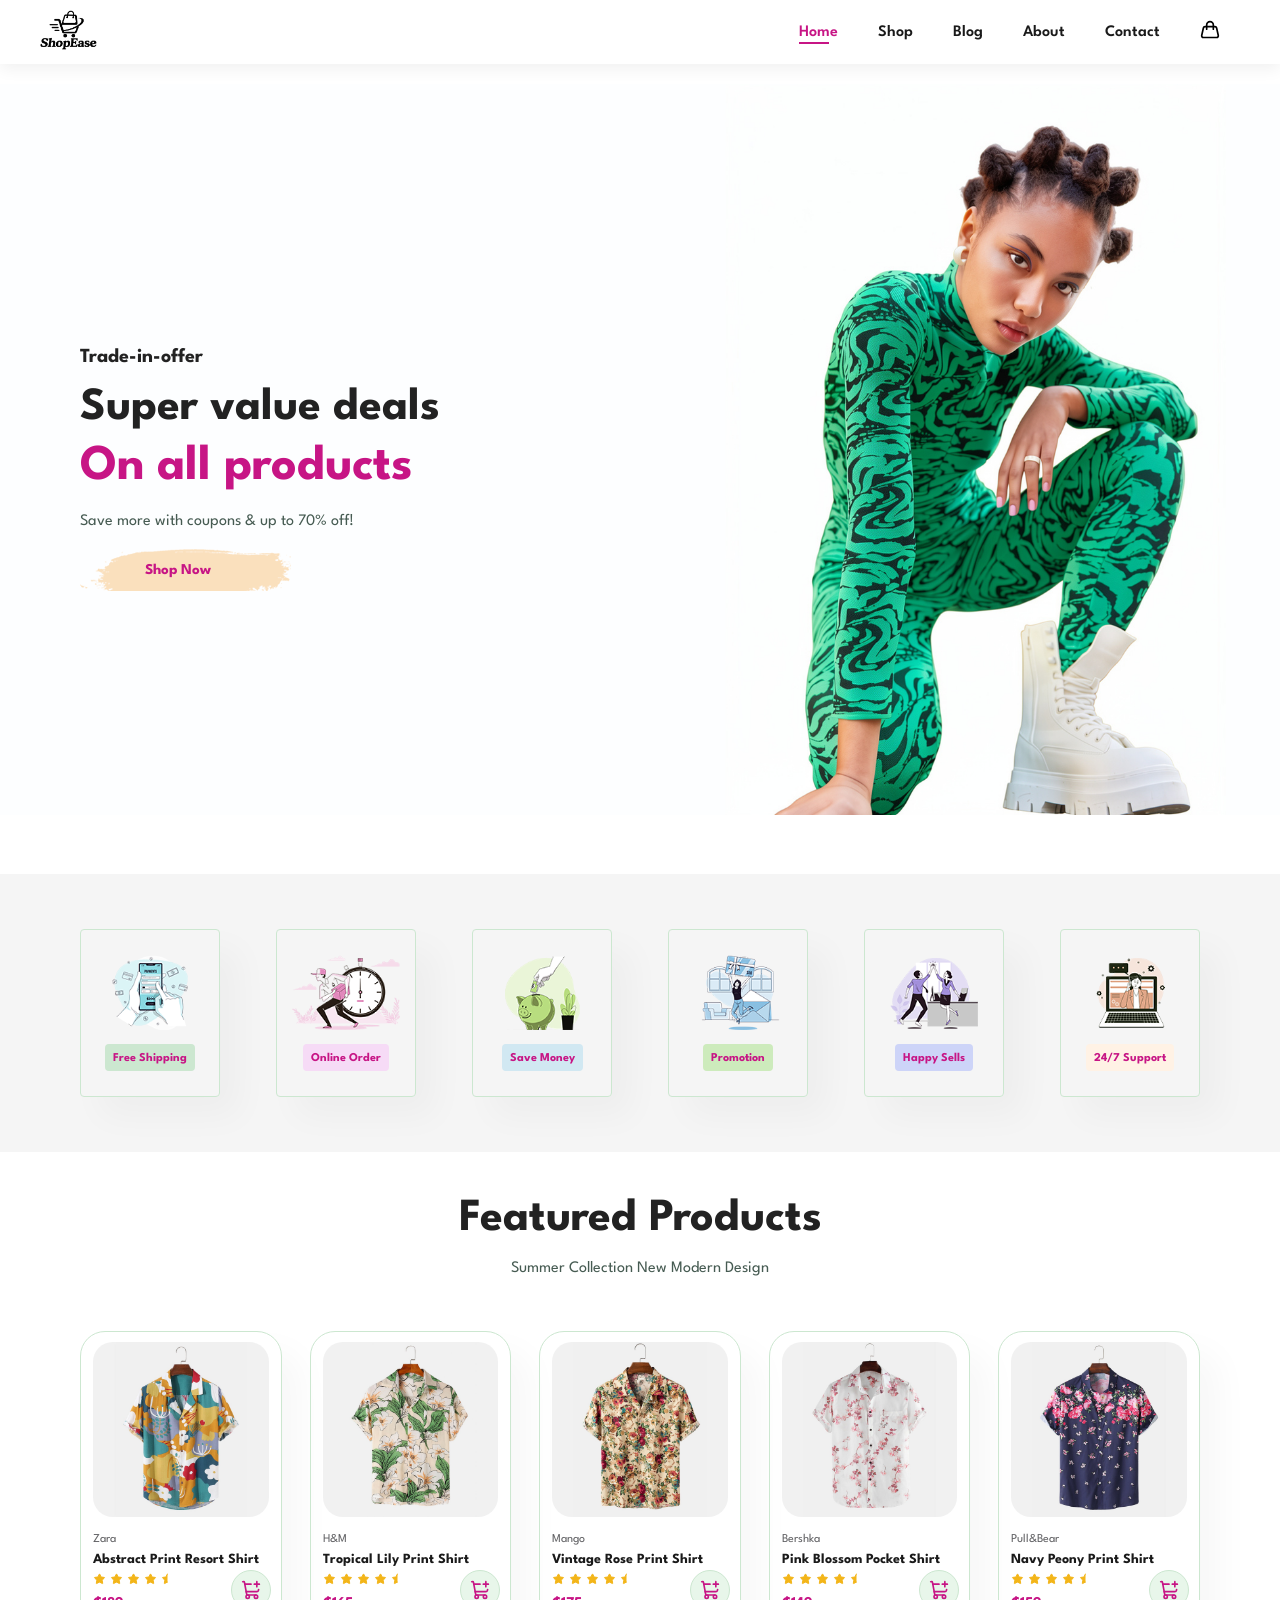
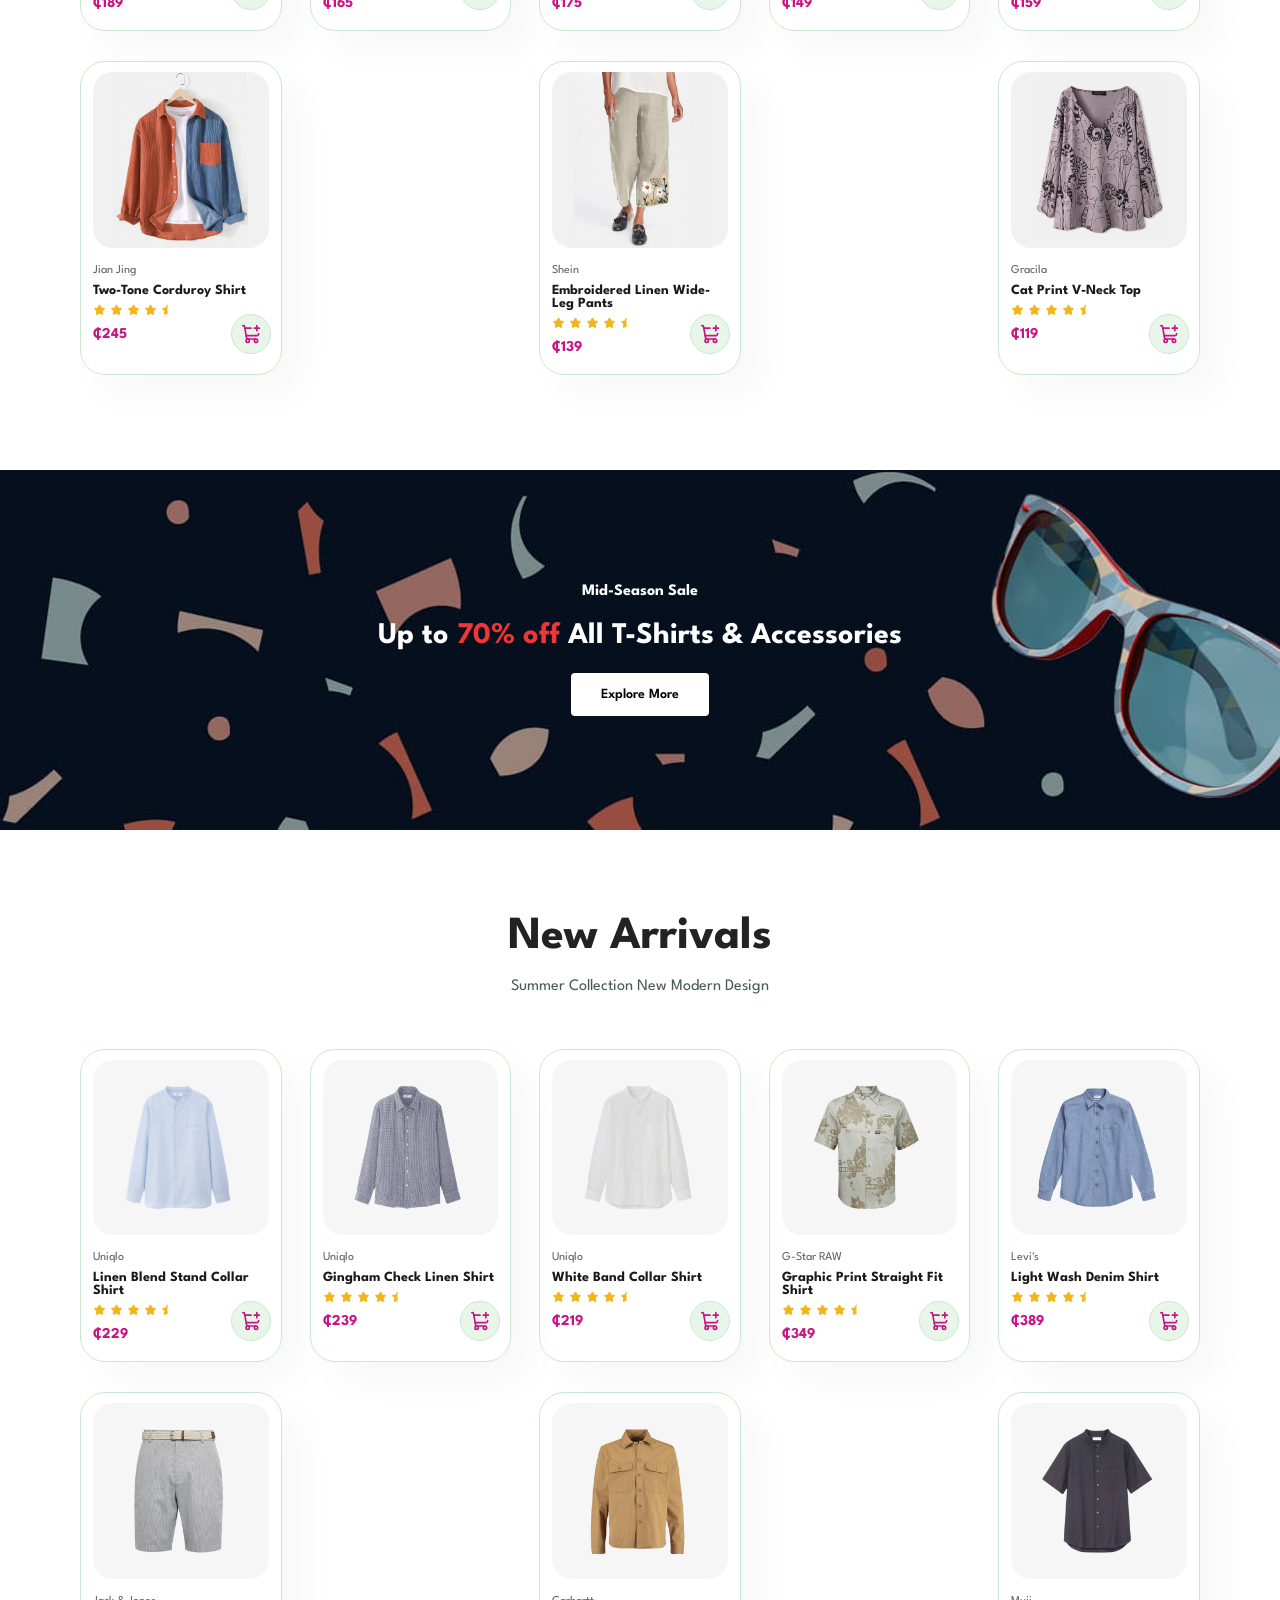
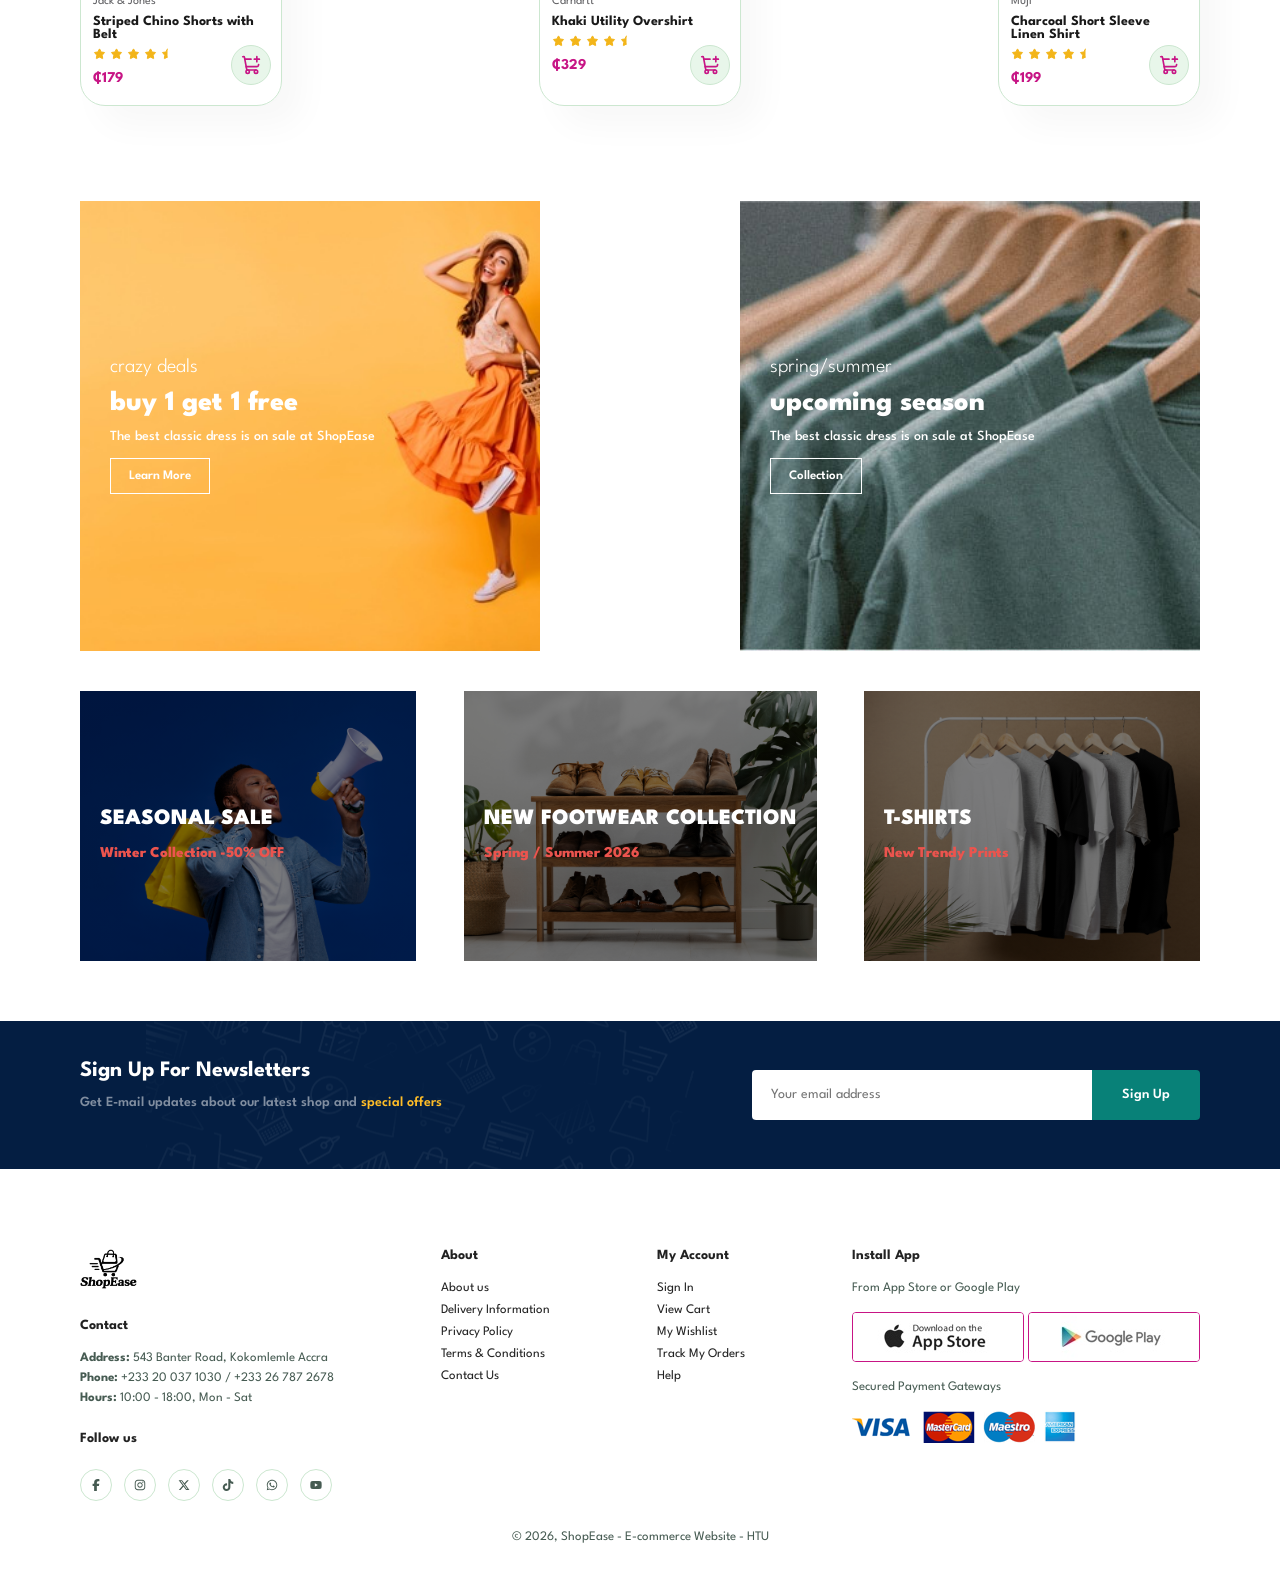
==== commit 0567e7e8: "Add close and menu SVG icons, enhance navigation functionality, and update styles for mobile respons" ====
--- a/index.html
+++ b/index.html
@@ -26,7 +26,8 @@
           <li><a href="blog.html">Blog</a></li>
           <li><a href="about.html">About</a></li>
           <li><a href="contact.html">Contact</a></li>
-          <li>
+
+          <li id="lg-bag">
             <a href="cart.html">
               <img
                 src="img/icons/handbag.svg"
@@ -36,7 +37,16 @@
               />
             </a>
           </li>
+          <li id="close">
+            <a href="#"><img src="img/icons/close.svg" alt="close menu" /></a>
+          </li>
         </ul>
+      </div>
+      <div id="mobile">
+        <a href="cart.html">
+          <img src="img/icons/handbag.svg" width="20" height="20" alt="cart" />
+        </a>
+        <a href="#"><img id="bar" src="img/icons/menu.svg" alt="menu" /></a>
       </div>
     </section>
     <section id="hero">
@@ -48,31 +58,31 @@
     </section>
     <section id="feature" class="section-p1">
       <div class="fe-box">
-        <img src="img/features/f1.png" alt="freeShipping" />
+        <img src="img/features/f1.png" alt="Free Shipping" />
         <h6>Free Shipping</h6>
       </div>
       <div class="fe-box">
-        <img src="img/features/f2.png" alt="freeShipping" />
+        <img src="img/features/f2.png" alt="Online Order" />
         <h6>Online Order</h6>
       </div>
       <div class="fe-box">
-        <img src="img/features/f3.png" alt="freeShipping" />
+        <img src="img/features/f3.png" alt="Save Money" />
         <h6>Save Money</h6>
       </div>
       <div class="fe-box">
-        <img src="img/features/f4.png" alt="freeShipping" />
+        <img src="img/features/f4.png" alt="Promotion" />
         <h6>Promotion</h6>
       </div>
       <div class="fe-box">
-        <img src="img/features/f5.png" alt="freeShipping" />
+        <img src="img/features/f5.png" alt="Happy Sells" />
         <h6>Happy Sells</h6>
       </div>
       <div class="fe-box">
-        <img src="img/features/f6.png" alt="freeShipping" />
+        <img src="img/features/f6.png" alt="24/7 Support" />
         <h6>24/7 Support</h6>
       </div>
     </section>
-    <section id="product1" class="section-p1">
+    <section class="product1 section-p1">
       <h2>Featured Products</h2>
       <p>Summer Collection New Modern Design</p>
       <div class="pro-container">
@@ -185,7 +195,10 @@
           /></a>
         </div>
         <div class="pro">
-          <img src="img/products/f7.jpg" alt="Embroidered Linen Wide-Leg Pants" />
+          <img
+            src="img/products/f7.jpg"
+            alt="Embroidered Linen Wide-Leg Pants"
+          />
           <div class="des">
             <span>Shein</span>
             <h5>Embroidered Linen Wide-Leg Pants</h5>
@@ -223,11 +236,11 @@
       </div>
     </section>
     <div id="banner" class="section-m1">
-      <h4>Repair Services</h4>
+      <h4>Mid-Season Sale</h4>
       <h2>Up to <span>70% off</span> All T-Shirts & Accessories</h2>
       <button class="normal">Explore More</button>
     </div>
-    <section id="product1" class="section-p1">
+    <section class="product1 section-p1">
       <h2>New Arrivals</h2>
       <p>Summer Collection New Modern Design</p>
       <div class="pro-container">
@@ -286,7 +299,10 @@
           /></a>
         </div>
         <div class="pro">
-          <img src="img/products/n4.jpg" alt="Graphic Print Straight Fit Shirt" />
+          <img
+            src="img/products/n4.jpg"
+            alt="Graphic Print Straight Fit Shirt"
+          />
           <div class="des">
             <span>G-Star RAW</span>
             <h5>Graphic Print Straight Fit Shirt</h5>
@@ -358,7 +374,10 @@
           /></a>
         </div>
         <div class="pro">
-          <img src="img/products/n8.jpg" alt="Charcoal Short Sleeve Linen Shirt" />
+          <img
+            src="img/products/n8.jpg"
+            alt="Charcoal Short Sleeve Linen Shirt"
+          />
           <div class="des">
             <span>Muji</span>
             <h5>Charcoal Short Sleeve Linen Shirt</h5>
@@ -398,7 +417,7 @@
       </div>
       <div class="banner-box banner-box2">
         <h2>NEW FOOTWEAR COLLECTION</h2>
-        <h3>Spring / Summer 2022</h3>
+        <h3>Spring / Summer 2026</h3>
       </div>
       <div class="banner-box banner-box3">
         <h2>T-SHIRTS</h2>
@@ -414,7 +433,7 @@
         </p>
       </div>
       <div class="form">
-        <input type="text" placeholder="Your email address" />
+        <input type="email" placeholder="Your email address" />
         <button class="normal">Sign Up</button>
       </div>
     </section>
@@ -470,11 +489,11 @@
         <h4>Install App</h4>
         <p>From App Store or Google Play</p>
         <div class="row">
-          <img src="img/pay/app.jpg" alt="" />
-          <img src="img/pay/play.jpg" alt="" />
+          <img src="img/pay/app.jpg" alt="Download on the App Store" />
+          <img src="img/pay/play.jpg" alt="Get it on Google Play" />
         </div>
         <p>Secured Payment Gateways</p>
-        <img src="img/pay/pay.png" alt="" />
+        <img src="img/pay/pay.png" alt="Accepted payment methods" />
       </div>
       <div class="copyright">
         <p>©️ 2026, ShopEase - E-commerce Website - HTU</p>
--- a/style.css
+++ b/style.css
@@ -131,6 +131,12 @@
   bottom: -4px;
   left: 20px;
 }
+#mobile {
+  display: none;
+}
+#close {
+  display: none;
+}
 
 /* Home Page */
 #hero {
@@ -211,16 +217,16 @@
   margin-bottom: 10px;
 }
 
-#product1 {
+.product1 {
   text-align: center;
 }
-#product1 .pro-container {
+.product1 .pro-container {
   display: flex;
   justify-content: space-between;
   flex-wrap: wrap;
   padding-top: 20px;
 }
-#product1 .pro {
+.product1 .pro {
   position: relative;
   width: 18%;
   min-width: 200px;
@@ -232,37 +238,37 @@
   margin: 15px 0;
   transition: 0.2s ease;
 }
-#product1 .pro:hover {
+.product1 .pro:hover {
   box-shadow: 20px 20px 34px rgba(0, 0, 0, 0.06);
 }
-#product1 .pro > img {
+.product1 .pro > img {
   width: 100%;
   border-radius: 20px;
 }
-#product1 .pro .des {
+.product1 .pro .des {
   text-align: start;
   padding: 10px 0;
 }
-#product1 .pro .des span {
+.product1 .pro .des span {
   color: #606063;
   font-size: 12px;
 }
-#product1 .pro .des h5 {
+.product1 .pro .des h5 {
   padding: 7px 0;
   font-size: 14px;
   color: #1a1a1a;
 }
-#product1 .pro .des .star img {
+.product1 .pro .des .star img {
   width: 13px;
   height: 12px;
 }
-#product1 .pro .des h4 {
+.product1 .pro .des h4 {
   padding-top: 7px;
   font-size: 15px;
   font-weight: 700;
   color: #c71585;
 }
-#product1 .pro .cart {
+.product1 .pro .cart {
   width: 40px;
   height: 40px;
   border-radius: 50%;
@@ -276,7 +282,7 @@
   right: 10px;
 }
 
-#product1 .pro > a img {
+.product1 .pro > a img {
   width: 20px;
   height: 20px;
 }
@@ -512,3 +518,153 @@
   width: 100%;
   text-align: center;
 }
+
+/* Media Queries */
+@media (max-width: 799px) {
+  .section-p1 {
+    padding: 40px 40px;
+  }
+  #navbar {
+    display: flex;
+    flex-direction: column;
+    align-items: flex-start;
+    justify-content: flex-start;
+    position: fixed;
+    top: 0;
+    right: -300px;
+    height: 100vh;
+    width: 300px;
+    background-color: #e3e6f3;
+    box-shadow: 0 40px 60px rgba(0, 0, 0, 0.1);
+    padding: 80px 0 0 10px;
+    transition: 0.3s;
+  }
+  #navbar.active {
+    right: 0px;
+  }
+  #navbar li {
+    margin-bottom: 25px;
+  }
+
+  #mobile {
+    display: flex;
+    align-items: center;
+    gap: 20px; /* space between the cart bag and the menu icon */
+  }
+  #mobile a {
+    display: flex;
+    padding: 5px; /* bigger area to tap on a phone */
+  }
+  #bar {
+    width: 20px;
+    height: 20px;
+  }
+  /* "#navbar #close" beats "#navbar li", which would make it position: relative */
+  #navbar #close {
+    display: initial;
+    position: absolute;
+    top: 30px;
+    left: 30px;
+  }
+  /* no pink hover underline under the close icon */
+  #navbar #close a::after {
+    content: none;
+  }
+  #lg-bag {
+    display: none;
+  }
+  #hero {
+    height: 70vh;
+    padding: 0 80px;
+    background-position: top 30% right 30%;
+    background-size: cover;
+  }
+
+  #feature .fe-box {
+    width: 180px;
+    margin: 15px 15px;
+  }
+  .product1 .pro {
+    min-width: 250px;
+    margin: 15px;
+  }
+  .product1 .pro-container {
+    justify-content: center;
+  }
+  #banner {
+    height: 20vh;
+  }
+  #sm-banner {
+    display: flex;
+    justify-content: space-between;
+    flex-wrap: wrap;
+  }
+  #sm-banner .banner-box {
+    min-width: 100%;
+    height: 30vh;
+  }
+  #banner3 {
+    padding: 0 40px;
+  }
+  #banner3 .banner-box {
+    width: 28%;
+    border-radius: 10px;
+  }
+  #newsletter .form {
+    width: 70%;
+  }
+}
+@media (max-width: 477px) {
+  .section-p1 {
+    padding: 20px;
+  }
+  #header {
+    padding: 10px 30px;
+  }
+  #navbar {
+    right: -200px;
+    width: 200px;
+  }
+  h1 {
+    font-size: 38px;
+  }
+  h2 {
+    font-size: 32px;
+  }
+
+  #hero {
+    height: 70vh;
+    background-size: cover;
+    background-position: 75%;
+    padding: 0 20px;
+  }
+
+  #feature .fe-box {
+    width: 155px;
+    margin: 0 0 15px 0;
+  }
+  .product1 .pro {
+    width: 100%;
+  }
+  #banner {
+    height: 40vh;
+  }
+  #sm-banner .banner-box {
+    height: 40vh;
+  }
+  #sm-banner .banner-box2 {
+    margin-top: 20px;
+  }
+  #banner3 {
+    padding: 0 20px;
+  }
+  #banner3 .banner-box {
+    width: 100%;
+  }
+  #newsletter {
+    padding: 40px 20px;
+  }
+  #newsletter .form {
+    width: 100%;
+  }
+}
